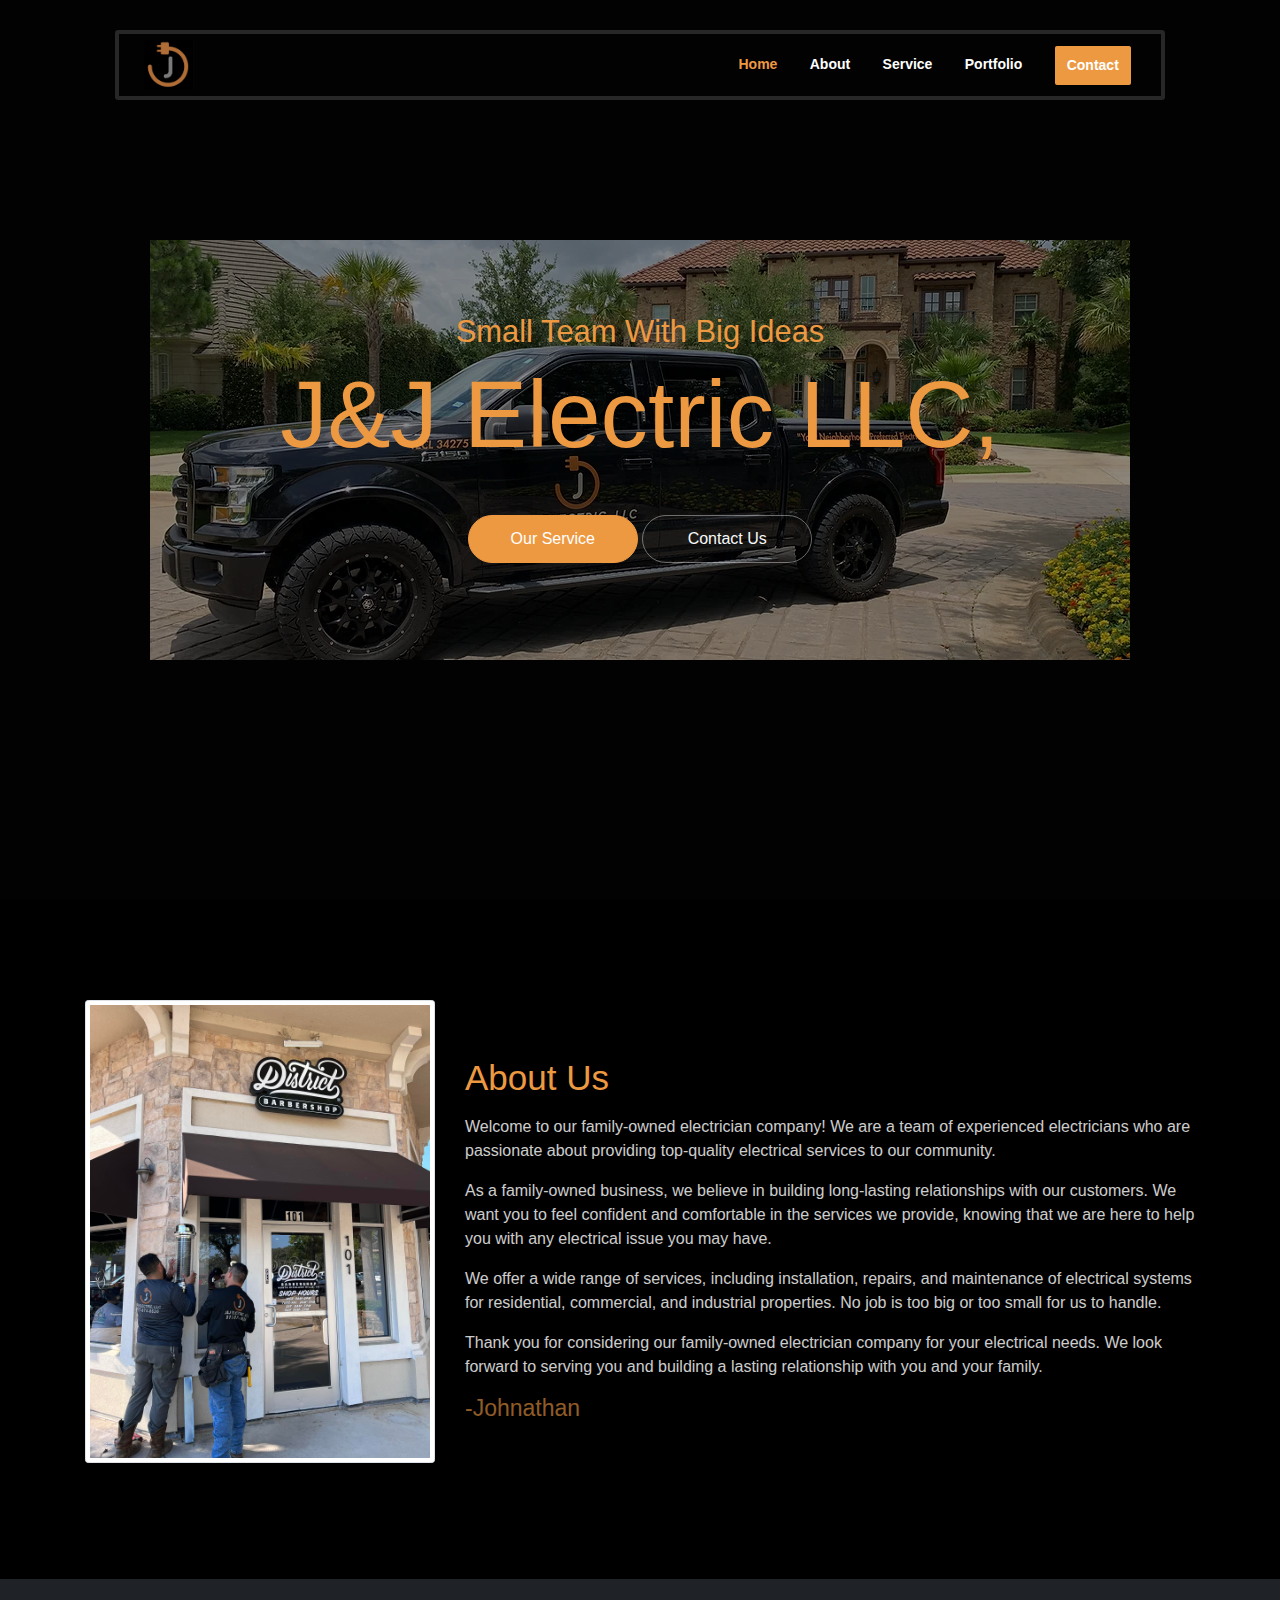
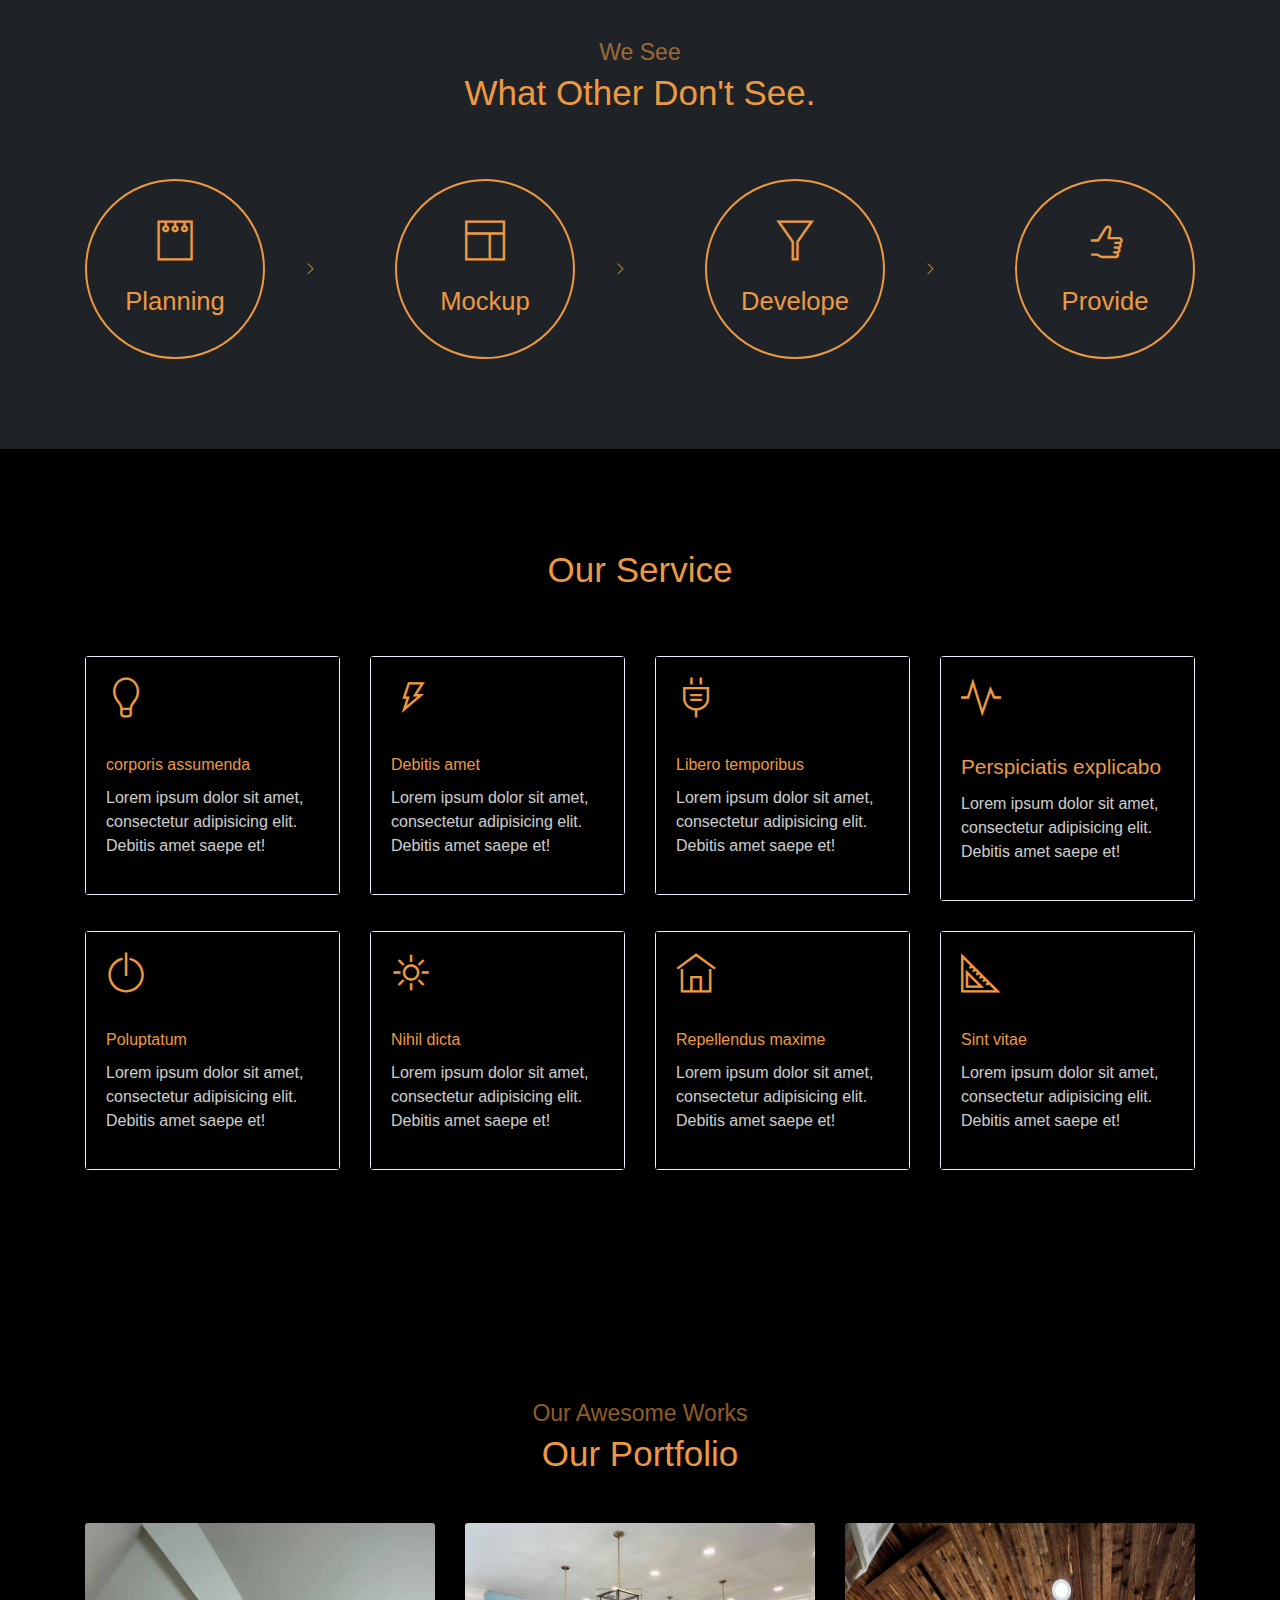
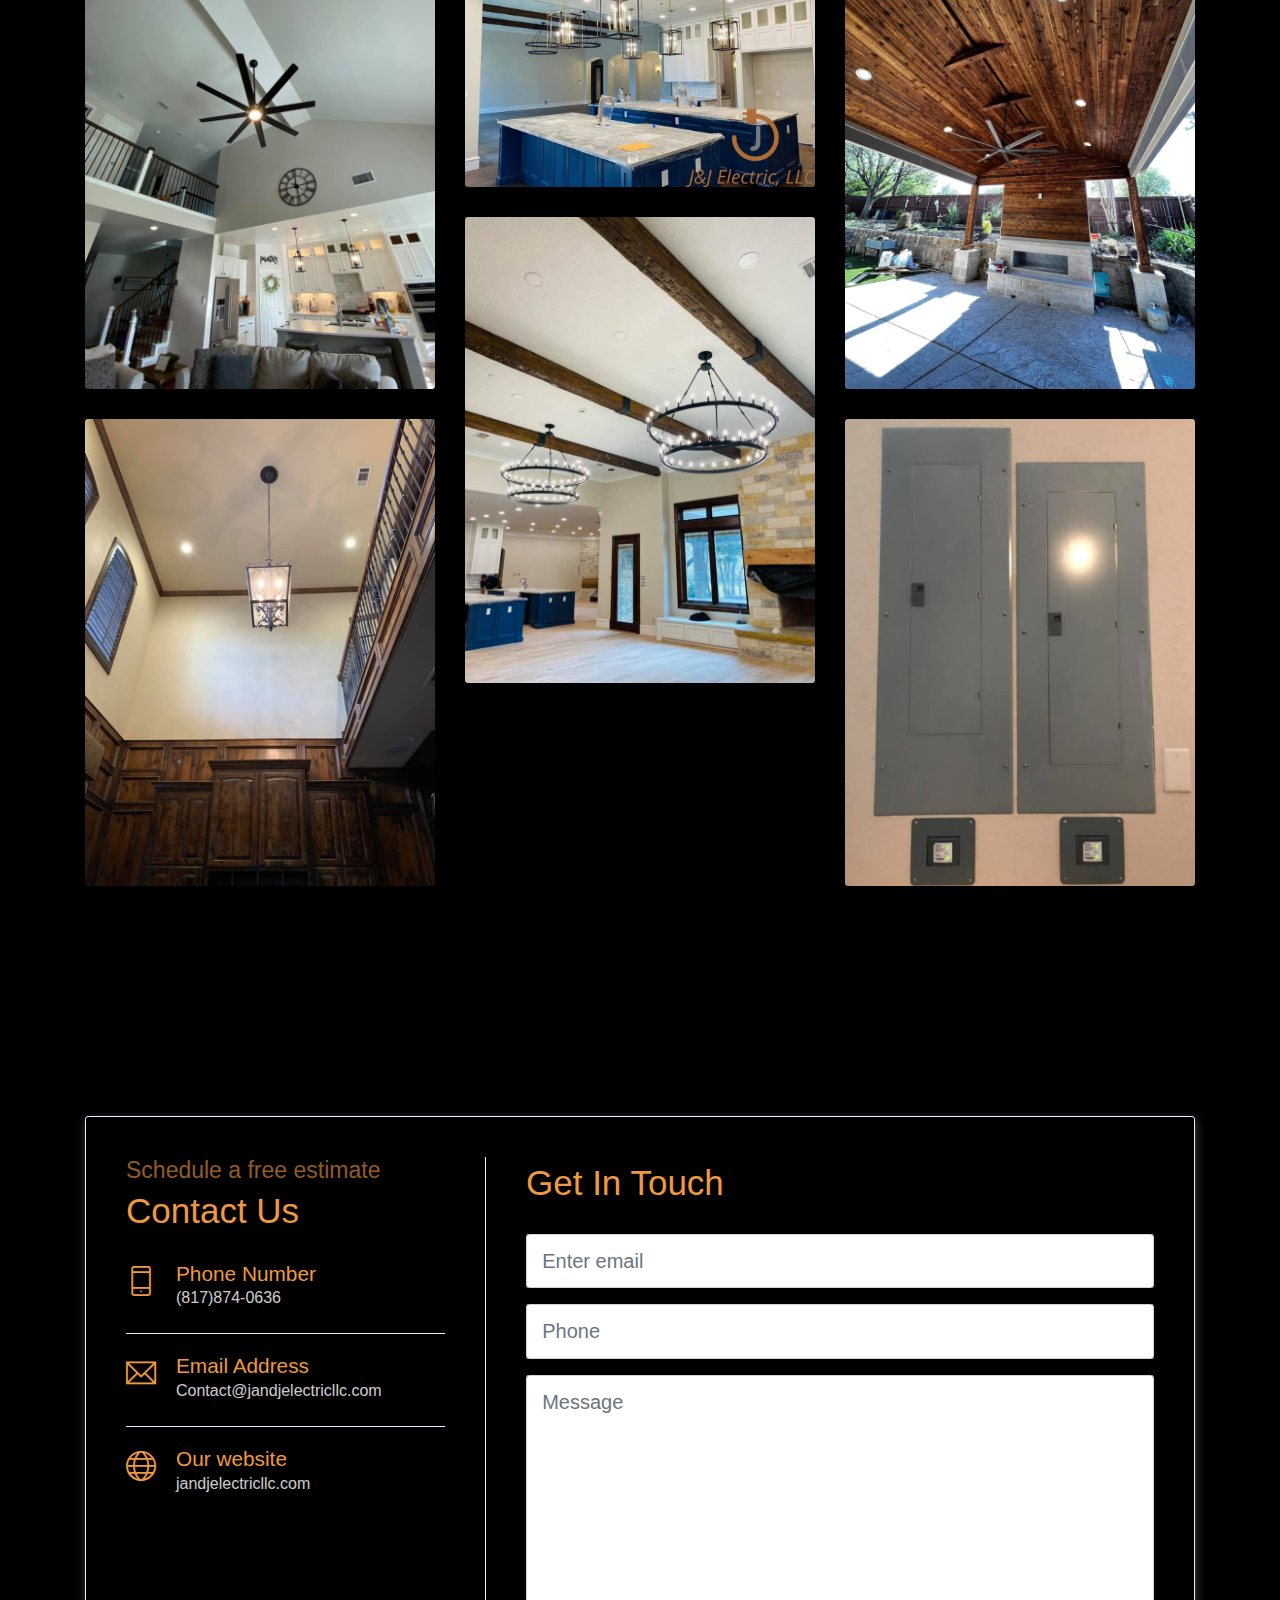
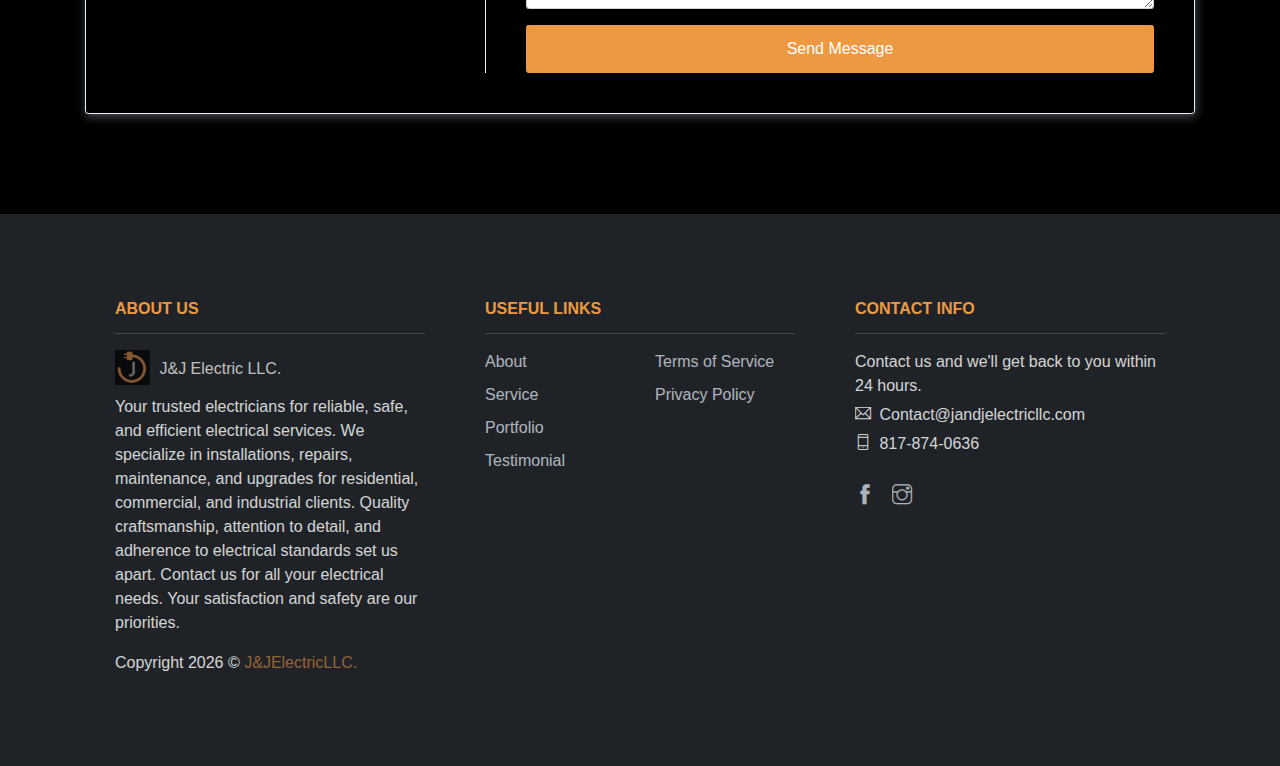
==== index.html @ 981e9e45 "Merge branch 'main' of https://github.com/DCardona75/j-jelectric_llc" ====
<!DOCTYPE html>
<html lang="en">
<head>
    <link rel="icon" href="assets/imgs/J&J_logo.jpeg">
	<meta charset="utf-8">
    <meta name="viewport" content="width=device-width, initial-scale=1, shrink-to-fit=no">
    <meta name="description" content="Start your development with Sam Servers">
    <meta name="Cardona" content="Cardona">
    <title>J&J Electric LLC. | Fort worth</title>

    <!-- font icons -->
    <link rel="stylesheet" href="assets/vendors/themify-icons/css/themify-icons.css">

    <!-- Bootstrap + Creative Studio main styles -->
	<link rel="stylesheet" href="assets/css/creative-studio.css">

</head>
<body data-spy="scroll" data-target=".navbar" data-offset="40" id="home">
    
    <!-- Page Navigation -->
    <nav class="navbar custom-navbar navbar-expand-lg navbar-dark" data-spy="affix" data-offset-top="20">
        <div class="container">
            <a class="navbar-brand" href="#">
                <img src="assets/imgs/J&J_logo.jpeg" alt="J&J Electric LLC,">
            </a>
            <button class="navbar-toggler" type="button" data-toggle="collapse" data-target="#navbarSupportedContent" aria-controls="navbarSupportedContent" aria-expanded="false" aria-label="Toggle navigation">
                <span></span>
            </button>

            <div class="collapse navbar-collapse" id="navbarSupportedContent">
                <ul class="navbar-nav ml-auto">
                    <li class="nav-item">
                        <a class="nav-link" href="#home">Home</a>
                    </li>
                    <li class="nav-item">
                        <a class="nav-link" href="#about">About</a>
                    </li>
                    <li class="nav-item">
                        <a class="nav-link" href="#service">Service</a>
                    </li>
                    <li class="nav-item">
                        <a class="nav-link" href="#portfolio">Portfolio</a>
                    </li>
                     
                    <li class="nav-item">
                        <a class="nav-link btn btn-primary btn-sm ml-lg-3" href="#contact">Contact</a>
                    </li>
                </ul>
            </div>
        </div>
    </nav>
    <!-- End Of Page Navigation -->

    <!-- Page Header -->
    <header class="header">
        <div class="overlay">
            <h6 class="subtitle">Small Team With Big Ideas</h6>
            <h1 class="title">J&J Electric LLC,</h1>
            <div class="buttons text-center">
                <a href="#service" class="btn btn-primary rounded w-lg btn-lg my-1">Our Service</a>
                <a href="#contact" class="btn btn-outline-light rounded w-lg btn-lg my-1">Contact Us</a>
            </div>              
        </div>      
    </header>
    <!-- End Of Page Header -->


    <!-- About Section -->
    <section id="about">
        <div class="container">
            <div class="row align-items-center">
                <div class="col-md-5 col-lg-4">
                    <img src="assets/imgs/J7Jbarbershop.jpeg" alt="logo" class="w-100 img-thumbnail mb-3">
                </div>
                <div class="col-md-7 col-lg-8">
                    
                    <h6 class="section-title mb-3">About Us</h6>
                    <p>Welcome to our family-owned electrician company! We are a team of experienced electricians who are passionate about providing top-quality electrical services to our community.</p>
                    <p>As a family-owned business, we believe in building long-lasting relationships with our customers. We want you to feel confident and comfortable in the services we provide, knowing that we are here to help you with any electrical issue you may have. </p>
                    <p>We offer a wide range of services, including installation, repairs, and maintenance of electrical systems for residential, commercial, and industrial properties. No job is too big or too small for us to handle.</p>
                    <p>Thank you for considering our family-owned electrician company for your electrical needs. We look forward to serving you and building a lasting relationship with you and your family.</p>
                    <h6 class="section-subtitle mb-0">-Johnathan</h6>
                </div>
            </div>
        </div>
    </section>
    <!-- End of About Section -->

    <!-- About Section with bg -->
    <section class="has-bg-img py-md">
        <div class="container text-center">
            <h6 class="section-subtitle">We See</h6>
            <h6 class="section-title mb-6">What Other Don't See.</h6>
            <div class="widget mb-4">
                <div class="widget-item">
                    <i class="ti-notepad"></i>
                    <h4>Planning</h4>
                </div>
                <div class="widget-item">
                    <i class="ti-layout"></i>
                    <h4>Mockup</h4>
                </div>
                <div class="widget-item">
                    <i class="ti-filter"></i>
                    <h4>Develope</h4>
                </div>
                <div class="widget-item">
                    <i class="ti-thumb-up"></i>
                    <h4>Provide</h4>
                </div>
            </div>
        </div>
    </section>
    <!-- End Of About Sectoin -->

    <!-- Service Section -->
    <section id="service">
        <div class="container">
         <!--<h6 class="section-subtitle text-center">Makes Happen</h6>-->
            <h5 class="section-title text-center mb-6">Our Service</h5> 
            <div class="row">
                <div class="col-sm-4 col-md-3">
                    <div class="card mb-4">
                        <div class="card-body">
                            <h2 class="mb-4"><i class="ti-light-bulb text-primary"></i></h2>
                            <h6 class="card-title">corporis assumenda</h6>
                            <p>Lorem ipsum dolor sit amet, consectetur adipisicing elit. Debitis amet saepe et!</p>
                        </div>
                    </div>
                </div>
                <div class="col-sm-4 col-md-3">
                    <div class="card mb-4">
                        <div class="card-body">
                            <h2 class="mb-4"><i class="ti-bolt text-primary"></i></h2>
                            <h6 class="card-title">Debitis amet</h6>
                            <p>Lorem ipsum dolor sit amet, consectetur adipisicing elit. Debitis amet saepe et!</p>
                        </div>
                    </div>
                </div>
                <div class="col-sm-4 col-md-3">
                    <div class="card mb-4">
                        <div class="card-body">
                            <h2 class="mb-4"><i class="ti-plug text-primary"></i></h2>
                            <h6 class="card-title">Libero temporibus</h6>
                            <p>Lorem ipsum dolor sit amet, consectetur adipisicing elit. Debitis amet saepe et!</p>
                        </div>
                    </div>
                </div>
                <div class="col-sm-4 col-md-3">
                    <div class="card mb-4">
                        <div class="card-body">
                            <h2 class="mb-4"><i class="ti-pulse text-primary"></i></h2>
                            <h5 class="card-title">Perspiciatis explicabo</h5>
                            <p>Lorem ipsum dolor sit amet, consectetur adipisicing elit. Debitis amet saepe et!</p>
                        </div>
                    </div>
                </div>
                <div class="col-sm-4 col-md-3">
                    <div class="card mb-4">
                        <div class="card-body">
                            <h2 class="mb-4"><i class="ti-power-off text-primary"></i></h2>
                            <h6 class="card-title">Poluptatum</h6>
                            <p>Lorem ipsum dolor sit amet, consectetur adipisicing elit. Debitis amet saepe et!</p>
                        </div>
                    </div>
                </div>
                <div class="col-sm-4 col-md-3">
                    <div class="card mb-4">
                        <div class="card-body">
                            <h2 class="mb-4"><i class="ti-shine text-primary"></i></h2>
                            <h6 class="card-title">Nihil dicta</h6>
                            <p>Lorem ipsum dolor sit amet, consectetur adipisicing elit. Debitis amet saepe et!</p>
                        </div>
                    </div>
                </div>
                <div class="col-sm-4 col-md-3">
                    <div class="card mb-4">
                        <div class="card-body">
                            <h2 class="mb-4"><i class="ti-home text-primary"></i></h2>
                            <h6 class="card-title">Repellendus maxime</h6>
                            <p>Lorem ipsum dolor sit amet, consectetur adipisicing elit. Debitis amet saepe et!</p>
                        </div>
                    </div>
                </div>
                <div class="col-sm-4 col-md-3">
                    <div class="card mb-4">
                        <div class="card-body">
                            <h2 class="mb-4"><i class="ti-ruler-alt-2 text-primary"></i></h2>
                            <h6 class="card-title">Sint vitae</h6>
                            <p>Lorem ipsum dolor sit amet, consectetur adipisicing elit. Debitis amet saepe et!</p>
                        </div>
                    </div>
                </div>

            </div>  
        </div>
    </section>
    <!-- End of Service Section -->

    <!-- Portfolio section -->
    <section id="portfolio">
        <div class="container text-center">
            <h6 class="section-subtitle">Our Awesome Works</h6>
            <h6 class="section-title mb-5">Our Portfolio</h6>
            <div class="row">
                <div class="col-sm-4">
                    <div class="img-wrapper">
                        <img src="assets/imgs/J&Jcelingfan.jpeg" alt="celingfan">
                        <div class="overlay">
                            <div class="overlay-infos">
                                <h5>Project Title</h5>
                                <a target="_blank" href="assets/imgs/J&Jcelingfan.jpeg"><i class="ti-zoom-in"></i></a>
                                
                            </div>  
                        </div>
                    </div>
                    <div class="img-wrapper">
                        <img src="assets/imgs/J&Jentry.jpeg" alt="entry">
                        <div class="overlay">
                            <div class="overlay-infos">
                                <h5>Project Title</h5>
                                <a target="_blank" href="assets/imgs/J&Jentry.jpeg"><i class="ti-zoom-in"></i></a>
                            </div>                              
                        </div>
                    </div>                  
                </div>
                <div class="col-sm-4">
                    <div class="img-wrapper">
                        <img src="assets/imgs/j&jkitchenlights.jpeg" alt="Kitchen light">
                        <div class="overlay">
                            <div class="overlay-infos">
                                <h5>Project Title</h5>
                                <a target="_blank" href="assets/imgs/j&jkitchenlights.jpeg"><i class="ti-zoom-in"></i></a>
                            </div>  
                        </div>
                    </div>
                    <div class="img-wrapper">
                        <img src="assets/imgs/J&Jlivingroom.jpeg" alt="Livingroom">
                        <div class="overlay">
                            <div class="overlay-infos">
                                <h5>Project Title</h5>
                                <a target="_blank" href="assets/imgs/J&Jlivingroom.jpeg"><i class="ti-zoom-in"></i></a>
                            </div>                              
                        </div>
                    </div>                  
                </div>
                <div class="col-sm-4">
                    <div class="img-wrapper">
                        <img src="assets/imgs/j&joutdoor.jpeg" alt="Outdoor">
                        <div class="overlay">
                            <div class="overlay-infos">
                                <h5>Project Title</h5>
                                <a target="_blank" href="assets/imgs/j&joutdoor.jpeg"><i class="ti-zoom-in"></i></a>
                            </div>  
                        </div>
                    </div>
                    <div class="img-wrapper">
                        <img src="assets/imgs/J&Jpannels.jpeg" alt="Brackerpannels">
                        <div class="overlay">
                            <div class="overlay-infos">
                                <h5>Project Title</h5>
                                <a target="_blank" href="assets/imgs/J&Jpannels.jpeg"><i class="ti-zoom-in"></i></a>
                            </div>                              
                        </div>
                    </div>                  
                </div>
            </div>
        </div>
    </section>
    <!-- End of portfolio section -->

    <!-- Team Section 
    <section id="team">
        <div class="container">
            <h6 class="section-subtitle text-center">Meet With</h6>
            <h6 class="section-title mb-5 text-center">Our Angels</h6>
            <div class="row">
                <div class="col-sm-6 col-md-4">
                    <div class="card text-center mb-4">
                        <img class="card-img-top inset" src="assets/imgs/avatar.jpg">
                        <div class="card-body">
                            <h6 class="small text-primary font-weight-bold">FOUNDER</h6>
                            <h5 class="card-title">Matthew Davis</h5>
                            <p>Lorem ipsum dolor sit amet, consectetur adipisicing elit. Magni quos esse tenetur illo qui, nostrum.</p>
                            <div class="socials">
                                <a href="javascript:void(0)"><i class="ti-facebook"></i> </a>
                                <a href="javascript:void(0)"><i class="ti-github"></i></a>
                                <a href="javascript:void(0)"><i class="ti-dropbox"></i></a>
                                <a href="javascript:void(0)"><i class="ti-twitter"></i></a>
                            </div>
                        </div>
                    </div>
                </div>
                <div class="col-sm-6 col-md-4">
                    <div class="card text-center mb-4">
                        <img class="card-img-top inset" src="assets/imgs/avatar-1.jpg">
                        <div class="card-body">
                            <h6 class="small text-primary font-weight-bold">CEO</h6>
                            <h5 class="card-title">Barbara Ross</h5>
                            <p>Lorem ipsum dolor sit amet, consectetur adipisicing elit. Magni quos esse tenetur illo qui, nostrum.</p>
                            <div class="socials">
                                <a href="javascript:void(0)"><i class="ti-facebook"></i> </a>
                                <a href="javascript:void(0)"><i class="ti-github"></i></a>
                                <a href="javascript:void(0)"><i class="ti-dropbox"></i></a>
                                <a href="javascript:void(0)"><i class="ti-twitter"></i></a>
                            </div>
                        </div>
                    </div>
                </div>
                <div class="col-sm-6 col-md-4">
                    <div class="card text-center mb-4">
                        <img class="card-img-top inset" src="assets/imgs/avatar-2.jpg">
                        <div class="card-body">
                            <h6 class="small text-primary font-weight-bold">Designer</h6>
                            <h5 class="card-title">Karen Perry</h5>
                            <p>Lorem ipsum dolor sit amet, consectetur adipisicing elit. Magni quos esse tenetur illo qui, nostrum.</p>
                            <div class="socials">
                                <a href="javascript:void(0)"><i class="ti-facebook"></i> </a>
                                <a href="javascript:void(0)"><i class="ti-github"></i></a>
                                <a href="javascript:void(0)"><i class="ti-dropbox"></i></a>
                                <a href="javascript:void(0)"><i class="ti-twitter"></i></a>
                            </div>
                        </div>
                    </div>
                </div>
                <div class="col-sm-6 col-md-4">
                    <div class="card text-center mb-4">
                        <img class="card-img-top inset" src="assets/imgs/avatar-3.jpg">
                        <div class="card-body">
                            <h6 class="small text-primary font-weight-bold">App Designer</h6>
                            <h5 class="card-title">Ashley Diaz</h5>
                            <p>Lorem ipsum dolor sit amet, consectetur adipisicing elit. Magni quos esse tenetur illo qui, nostrum.</p>
                            <div class="socials">
                                <a href="javascript:void(0)"><i class="ti-facebook"></i> </a>
                                <a href="javascript:void(0)"><i class="ti-github"></i></a>
                                <a href="javascript:void(0)"><i class="ti-dropbox"></i></a>
                                <a href="javascript:void(0)"><i class="ti-twitter"></i></a>
                            </div>
                        </div>
                    </div>
                </div>
                <div class="col-sm-6 col-md-4">
                    <div class="card text-center mb-4">
                        <img class="card-img-top inset" src="assets/imgs/avatar-4.jpg">
                        <div class="card-body">
                            <h6 class="small text-primary font-weight-bold">Developer</h6>
                            <h5 class="card-title">Edward Harris</h5>
                            <p>Lorem ipsum dolor sit amet, consectetur adipisicing elit. Magni quos esse tenetur illo qui, nostrum.</p>
                            <div class="socials">
                                <a href="javascript:void(0)"><i class="ti-facebook"></i> </a>
                                <a href="javascript:void(0)"><i class="ti-github"></i></a>
                                <a href="javascript:void(0)"><i class="ti-dropbox"></i></a>
                                <a href="javascript:void(0)"><i class="ti-twitter"></i></a>
                            </div>
                        </div>
                    </div>
                </div>
                <div class="col-sm-6 col-md-4">
                    <div class="card text-center mb-4">
                        <img class="card-img-top inset" src="assets/imgs/avatar-5.jpg">
                        <div class="card-body">
                            <h6 class="small text-primary font-weight-bold">photographer</h6>
                            <h5 class="card-title">Brian Scott</h5>
                            <p>Lorem ipsum dolor sit amet, consectetur adipisicing elit. Magni quos esse tenetur illo qui, nostrum.</p>
                            <div class="socials">
                                <a href="javascript:void(0)"><i class="ti-facebook"></i> </a>
                                <a href="javascript:void(0)"><i class="ti-github"></i></a>
                                <a href="javascript:void(0)"><i class="ti-dropbox"></i></a>
                                <a href="javascript:void(0)"><i class="ti-twitter"></i></a>
                            </div>
                        </div>
                    </div>
                </div>

            </div>
        </div>
    </section>
     End of Team Sectoin -->

    

    <!-- Testimonial Section
    <section id="testimonial">
        <div class="container">
            <h6 class="section-subtitle text-center">Testimonial</h6>
            <h6 class="section-title text-center mb-6">What Our Clients Says</h6>
            <div class="row">
                <div class="col-md-6">
                    <div class="testimonial-wrapper">
                        <div class="img-holder">
                            <img src="assets/imgs/avatar-5.jpg" alt="Download free bootstrap 4 landing page, free boootstrap 4 templates, Download free bootstrap 4.1 landing page, free boootstrap 4.1.1 templates, Creative studio Landing page">                     
                        </div>
                        <div class="body">
                            <p class="subtitle">Lorem ipsum dolor sit amet, consectetur adipisicing elit. Eaque doloribus autem aperiam earum nostrum omnis blanditiis corporis perspiciatis adipisci nihil.</p>
                            <h6 class="title">Richard Reb</h6>
                        </div>
                    </div>
                </div>
                <div class="col-md-6">
                    <div class="testimonial-wrapper">
                        <div class="img-holder">
                            <img src="assets/imgs/avatar-6.jpg" alt="Download free bootstrap 4 landing page, free boootstrap 4 templates, Download free bootstrap 4.1 landing page, free boootstrap 4.1.1 templates, Creative studio Landing page">                     
                        </div>
                        <div class="body">
                            <p class="subtitle">Lorem ipsum dolor sit amet, consectetur adipisicing elit. Eaque doloribus autem aperiam earum nostrum omnis blanditiis corporis perspiciatis adipisci nihil.</p>
                            <h6 class="title">John Doe</h6>
                        </div>
                    </div>
                </div>
            </div>
        </div>
    </section>
    End of Testimonial Section -->

    <!-- Video Section 
    <section class="has-bg-img py-lg">
        <div class="container text-center">

             Button trigger modal 
            <button type="button" class="btn btn-outline-primary play-control" data-toggle="modal" data-target="#exampleModalCenter">
              <i class="ti-control-play" ></i>
            </button>
            <h6 class="section-title mt-4">See Our Intro Video</h6>

        </div>
    </section>
     End of Video Section -->

    <!-- Modal 
    <div class="modal fade" id="exampleModalCenter" tabindex="-1" role="dialog" aria-labelledby="exampleModalCenterTitle" aria-hidden="true">
        <div class="modal-dialog modal-lg modal-dialog-centered" role="document">
            <div class="modal-content">
                <iframe width="100%" height="475" src="https://www.youtube.com/embed/TP4THzsAa3M" frameborder="0" allowfullscreen></iframe>
            </div>
        </div>
    </div>
     end of modal -->

        <!-- Contact Section -->
    <section id="contact">
        <div class="container">
            <div class="contact-card">
                <div class="infos">
                    <h6 class="section-subtitle">Schedule a free estimate</h6>
                    <h6 class="section-title mb-4">Contact Us</h6>

                    
                    <div class="item">
                        <i class="ti-mobile"></i>
                        <div>
                            <h5>Phone Number</h5>
                            <p>(817)874-0636</p>
                        </div>                          
                    </div>
                    <div class="item">
                        <i class="ti-email"></i>
                        <div class="mb-0">
                            <h5>Email Address</h5>
                            <p>Contact@jandjelectricllc.com</p>
                        </div>
                    </div>
                    <div class="item">
                        <i class="ti-world"></i>
                        <div class="mb-0">
                            <h5>Our website</h5>
                            <p>jandjelectricllc.com</p>
                        </div>
                    </div>
                </div>
                <div class="form">
                    <h6 class="section-subtitle"></h6>
                    <h6 class="section-title mb-4">Get In Touch</h6>
                    <form>
                        <div class="form-group">
                            <input type="email" class="form-control form-control-lg" id="InputEmail1" aria-describedby="emailHelp" placeholder="Enter email" required>
                        </div>
                        <div class="form-group">
                            <input type="tel" class="form-control form-control-lg" id="Inputphone1" placeholder="Phone" required>
                        </div>
                        <div class="form-group">
                            <textarea name="contact-message" id="" cols="30" rows="7" class="form-control form-control-lg" placeholder="Message"></textarea>
                        </div>
                        <button type="submit" class="btn btn-primary btn-block btn-lg mt-3">Send Message</button>
                    </form>
                </div>
            </div>
        </div>
    </section>
    <!-- Contact Section -->

    <section class="has-bg-img py-0">
        <div class="container">
            <div class="footer">
                <div class="footer-lists">
                    <ul class="list">
                        <li class="list-head">
                            <h6 class="font-weight-bold">ABOUT US</h6>
                        </li>
                        <li class="list-body">
                            <a href="#" class="logo">
                                <img src="assets/imgs/J&J_logo.jpeg" alt="J&Jlogo">
                                <h6>J&J Electric LLC.</h6>
                            </a>
                            <p>Your trusted electricians for reliable, safe, and efficient electrical services. We specialize in installations, repairs, maintenance, and upgrades for residential, commercial, and industrial clients. Quality craftsmanship, attention to detail, and adherence to electrical standards set us apart. Contact us for all your electrical needs. Your satisfaction and safety are our priorities.</p> 
                            <p class="mt-3">
                                Copyright <script>document.write(new Date().getFullYear())</script> &copy; <a class="d-inline text-primary" href="#">J&JElectricLLC.</a>
                            </p>                   
                        </li>
                    </ul>
                    <ul class="list">
                        <li class="list-head">
                            <h6 class="font-weight-bold">USEFUL LINKS</h6>
                        </li>
                        <li class="list-body">
                            <div class="row">
                                <div class="col">
                                    <a href="#about">About</a>
                                    <a href="#service">Service</a>
                                    <a href="#portfolio">Portfolio</a>
                                    <a href="#testmonail">Testimonial</a>
                                </div>
                                <div class="col">
                                    <a href="Termsofservice.html">Terms of Service</a>
                                    <a href="#">Privacy Policy</a>                  
                                </div>
                            </div>
                        </li>
                    </ul>
                    <ul class="list">
                        <li class="list-head">
                            <h6 class="font-weight-bold">CONTACT INFO</h6>
                        </li>
                        <li class="list-body">
                            <p>Contact us and we'll get back to you within 24 hours.</p>
                        <!--<p><i class="ti-location-pin"></i> 12345 Fake ST NoWhere AB Country</p>-->
                            <p><i class="ti-email"></i>  Contact@jandjelectricllc.com</p>
                            <p><i class="ti-mobile"></i> 817-874-0636</p>
                            <div class="social-links">
                                <a href="https://www.facebook.com/jnjelectricllc/photos" class="link"><i class="ti-facebook"></i></a>
                                <a href="javascript:void(0)" class="link"><i class="ti-instagram"></i></a>
                                
                            </div>
                        </li>
                    </ul>
                </div>
            </div>    
        </div>
    </section>

    <!-- core  -->
    <script src="assets/vendors/jquery/jquery-3.4.1.js"></script>
    <script src="assets/vendors/bootstrap/bootstrap.bundle.js"></script>

    <!-- bootstrap affix -->
    <script src="assets/vendors/bootstrap/bootstrap.affix.js"></script>

    <!-- Creative Studio js -->
    <script src="assets/js/creative-studio.js"></script>

</body>
</html>
---- assets/vendors/themify-icons/css/themify-icons.css ----
@font-face {
	font-family: 'themify';
	src:url("../fonts/themify.eot?-fvbane");
	src:url("../fonts/themify.eot?#iefix-fvbane") format("embedded-opentype"),
		url("../fonts/themify.woff?-fvbane") format("woff"),
		url("../fonts/themify.ttf?-fvbane") format("truetype"),
		url("../fonts/themify.svg?-fvbane#themify") format("svg");
	font-weight: normal;
	font-style: normal;
}

[class^="ti-"], [class*=" ti-"] {
	font-family: 'themify';
	speak: none;
	font-style: normal;
	font-weight: normal;
	font-variant: normal;
	text-transform: none;
	line-height: 1;

	/* Better Font Rendering =========== */
	-webkit-font-smoothing: antialiased;
	-moz-osx-font-smoothing: grayscale;
}

.ti-wand:before {
	content: "\e600";
}
.ti-volume:before {
	content: "\e601";
}
.ti-user:before {
	content: "\e602";
}
.ti-unlock:before {
	content: "\e603";
}
.ti-unlink:before {
	content: "\e604";
}
.ti-trash:before {
	content: "\e605";
}
.ti-thought:before {
	content: "\e606";
}
.ti-target:before {
	content: "\e607";
}
.ti-tag:before {
	content: "\e608";
}
.ti-tablet:before {
	content: "\e609";
}
.ti-star:before {
	content: "\e60a";
}
.ti-spray:before {
	content: "\e60b";
}
.ti-signal:before {
	content: "\e60c";
}
.ti-shopping-cart:before {
	content: "\e60d";
}
.ti-shopping-cart-full:before {
	content: "\e60e";
}
.ti-settings:before {
	content: "\e60f";
}
.ti-search:before {
	content: "\e610";
}
.ti-zoom-in:before {
	content: "\e611";
}
.ti-zoom-out:before {
	content: "\e612";
}
.ti-cut:before {
	content: "\e613";
}
.ti-ruler:before {
	content: "\e614";
}
.ti-ruler-pencil:before {
	content: "\e615";
}
.ti-ruler-alt:before {
	content: "\e616";
}
.ti-bookmark:before {
	content: "\e617";
}
.ti-bookmark-alt:before {
	content: "\e618";
}
.ti-reload:before {
	content: "\e619";
}
.ti-plus:before {
	content: "\e61a";
}
.ti-pin:before {
	content: "\e61b";
}
.ti-pencil:before {
	content: "\e61c";
}
.ti-pencil-alt:before {
	content: "\e61d";
}
.ti-paint-roller:before {
	content: "\e61e";
}
.ti-paint-bucket:before {
	content: "\e61f";
}
.ti-na:before {
	content: "\e620";
}
.ti-mobile:before {
	content: "\e621";
}
.ti-minus:before {
	content: "\e622";
}
.ti-medall:before {
	content: "\e623";
}
.ti-medall-alt:before {
	content: "\e624";
}
.ti-marker:before {
	content: "\e625";
}
.ti-marker-alt:before {
	content: "\e626";
}
.ti-arrow-up:before {
	content: "\e627";
}
.ti-arrow-right:before {
	content: "\e628";
}
.ti-arrow-left:before {
	content: "\e629";
}
.ti-arrow-down:before {
	content: "\e62a";
}
.ti-lock:before {
	content: "\e62b";
}
.ti-location-arrow:before {
	content: "\e62c";
}
.ti-link:before {
	content: "\e62d";
}
.ti-layout:before {
	content: "\e62e";
}
.ti-layers:before {
	content: "\e62f";
}
.ti-layers-alt:before {
	content: "\e630";
}
.ti-key:before {
	content: "\e631";
}
.ti-import:before {
	content: "\e632";
}
.ti-image:before {
	content: "\e633";
}
.ti-heart:before {
	content: "\e634";
}
.ti-heart-broken:before {
	content: "\e635";
}
.ti-hand-stop:before {
	content: "\e636";
}
.ti-hand-open:before {
	content: "\e637";
}
.ti-hand-drag:before {
	content: "\e638";
}
.ti-folder:before {
	content: "\e639";
}
.ti-flag:before {
	content: "\e63a";
}
.ti-flag-alt:before {
	content: "\e63b";
}
.ti-flag-alt-2:before {
	content: "\e63c";
}
.ti-eye:before {
	content: "\e63d";
}
.ti-export:before {
	content: "\e63e";
}
.ti-exchange-vertical:before {
	content: "\e63f";
}
.ti-desktop:before {
	content: "\e640";
}
.ti-cup:before {
	content: "\e641";
}
.ti-crown:before {
	content: "\e642";
}
.ti-comments:before {
	content: "\e643";
}
.ti-comment:before {
	content: "\e644";
}
.ti-comment-alt:before {
	content: "\e645";
}
.ti-close:before {
	content: "\e646";
}
.ti-clip:before {
	content: "\e647";
}
.ti-angle-up:before {
	content: "\e648";
}
.ti-angle-right:before {
	content: "\e649";
}
.ti-angle-left:before {
	content: "\e64a";
}
.ti-angle-down:before {
	content: "\e64b";
}
.ti-check:before {
	content: "\e64c";
}
.ti-check-box:before {
	content: "\e64d";
}
.ti-camera:before {
	content: "\e64e";
}
.ti-announcement:before {
	content: "\e64f";
}
.ti-brush:before {
	content: "\e650";
}
.ti-briefcase:before {
	content: "\e651";
}
.ti-bolt:before {
	content: "\e652";
}
.ti-bolt-alt:before {
	content: "\e653";
}
.ti-blackboard:before {
	content: "\e654";
}
.ti-bag:before {
	content: "\e655";
}
.ti-move:before {
	content: "\e656";
}
.ti-arrows-vertical:before {
	content: "\e657";
}
.ti-arrows-horizontal:before {
	content: "\e658";
}
.ti-fullscreen:before {
	content: "\e659";
}
.ti-arrow-top-right:before {
	content: "\e65a";
}
.ti-arrow-top-left:before {
	content: "\e65b";
}
.ti-arrow-circle-up:before {
	content: "\e65c";
}
.ti-arrow-circle-right:before {
	content: "\e65d";
}
.ti-arrow-circle-left:before {
	content: "\e65e";
}
.ti-arrow-circle-down:before {
	content: "\e65f";
}
.ti-angle-double-up:before {
	content: "\e660";
}
.ti-angle-double-right:before {
	content: "\e661";
}
.ti-angle-double-left:before {
	content: "\e662";
}
.ti-angle-double-down:before {
	content: "\e663";
}
.ti-zip:before {
	content: "\e664";
}
.ti-world:before {
	content: "\e665";
}
.ti-wheelchair:before {
	content: "\e666";
}
.ti-view-list:before {
	content: "\e667";
}
.ti-view-list-alt:before {
	content: "\e668";
}
.ti-view-grid:before {
	content: "\e669";
}
.ti-uppercase:before {
	content: "\e66a";
}
.ti-upload:before {
	content: "\e66b";
}
.ti-underline:before {
	content: "\e66c";
}
.ti-truck:before {
	content: "\e66d";
}
.ti-timer:before {
	content: "\e66e";
}
.ti-ticket:before {
	content: "\e66f";
}
.ti-thumb-up:before {
	content: "\e670";
}
.ti-thumb-down:before {
	content: "\e671";
}
.ti-text:before {
	content: "\e672";
}
.ti-stats-up:before {
	content: "\e673";
}
.ti-stats-down:before {
	content: "\e674";
}
.ti-split-v:before {
	content: "\e675";
}
.ti-split-h:before {
	content: "\e676";
}
.ti-smallcap:before {
	content: "\e677";
}
.ti-shine:before {
	content: "\e678";
}
.ti-shift-right:before {
	content: "\e679";
}
.ti-shift-left:before {
	content: "\e67a";
}
.ti-shield:before {
	content: "\e67b";
}
.ti-notepad:before {
	content: "\e67c";
}
.ti-server:before {
	content: "\e67d";
}
.ti-quote-right:before {
	content: "\e67e";
}
.ti-quote-left:before {
	content: "\e67f";
}
.ti-pulse:before {
	content: "\e680";
}
.ti-printer:before {
	content: "\e681";
}
.ti-power-off:before {
	content: "\e682";
}
.ti-plug:before {
	content: "\e683";
}
.ti-pie-chart:before {
	content: "\e684";
}
.ti-paragraph:before {
	content: "\e685";
}
.ti-panel:before {
	content: "\e686";
}
.ti-package:before {
	content: "\e687";
}
.ti-music:before {
	content: "\e688";
}
.ti-music-alt:before {
	content: "\e689";
}
.ti-mouse:before {
	content: "\e68a";
}
.ti-mouse-alt:before {
	content: "\e68b";
}
.ti-money:before {
	content: "\e68c";
}
.ti-microphone:before {
	content: "\e68d";
}
.ti-menu:before {
	content: "\e68e";
}
.ti-menu-alt:before {
	content: "\e68f";
}
.ti-map:before {
	content: "\e690";
}
.ti-map-alt:before {
	content: "\e691";
}
.ti-loop:before {
	content: "\e692";
}
.ti-location-pin:before {
	content: "\e693";
}
.ti-list:before {
	content: "\e694";
}
.ti-light-bulb:before {
	content: "\e695";
}
.ti-Italic:before {
	content: "\e696";
}
.ti-info:before {
	content: "\e697";
}
.ti-infinite:before {
	content: "\e698";
}
.ti-id-badge:before {
	content: "\e699";
}
.ti-hummer:before {
	content: "\e69a";
}
.ti-home:before {
	content: "\e69b";
}
.ti-help:before {
	content: "\e69c";
}
.ti-headphone:before {
	content: "\e69d";
}
.ti-harddrives:before {
	content: "\e69e";
}
.ti-harddrive:before {
	content: "\e69f";
}
.ti-gift:before {
	content: "\e6a0";
}
.ti-game:before {
	content: "\e6a1";
}
.ti-filter:before {
	content: "\e6a2";
}
.ti-files:before {
	content: "\e6a3";
}
.ti-file:before {
	content: "\e6a4";
}
.ti-eraser:before {
	content: "\e6a5";
}
.ti-envelope:before {
	content: "\e6a6";
}
.ti-download:before {
	content: "\e6a7";
}
.ti-direction:before {
	content: "\e6a8";
}
.ti-direction-alt:before {
	content: "\e6a9";
}
.ti-dashboard:before {
	content: "\e6aa";
}
.ti-control-stop:before {
	content: "\e6ab";
}
.ti-control-shuffle:before {
	content: "\e6ac";
}
.ti-control-play:before {
	content: "\e6ad";
}
.ti-control-pause:before {
	content: "\e6ae";
}
.ti-control-forward:before {
	content: "\e6af";
}
.ti-control-backward:before {
	content: "\e6b0";
}
.ti-cloud:before {
	content: "\e6b1";
}
.ti-cloud-up:before {
	content: "\e6b2";
}
.ti-cloud-down:before {
	content: "\e6b3";
}
.ti-clipboard:before {
	content: "\e6b4";
}
.ti-car:before {
	content: "\e6b5";
}
.ti-calendar:before {
	content: "\e6b6";
}
.ti-book:before {
	content: "\e6b7";
}
.ti-bell:before {
	content: "\e6b8";
}
.ti-basketball:before {
	content: "\e6b9";
}
.ti-bar-chart:before {
	content: "\e6ba";
}
.ti-bar-chart-alt:before {
	content: "\e6bb";
}
.ti-back-right:before {
	content: "\e6bc";
}
.ti-back-left:before {
	content: "\e6bd";
}
.ti-arrows-corner:before {
	content: "\e6be";
}
.ti-archive:before {
	content: "\e6bf";
}
.ti-anchor:before {
	content: "\e6c0";
}
.ti-align-right:before {
	content: "\e6c1";
}
.ti-align-left:before {
	content: "\e6c2";
}
.ti-align-justify:before {
	content: "\e6c3";
}
.ti-align-center:before {
	content: "\e6c4";
}
.ti-alert:before {
	content: "\e6c5";
}
.ti-alarm-clock:before {
	content: "\e6c6";
}
.ti-agenda:before {
	content: "\e6c7";
}
.ti-write:before {
	content: "\e6c8";
}
.ti-window:before {
	content: "\e6c9";
}
.ti-widgetized:before {
	content: "\e6ca";
}
.ti-widget:before {
	content: "\e6cb";
}
.ti-widget-alt:before {
	content: "\e6cc";
}
.ti-wallet:before {
	content: "\e6cd";
}
.ti-video-clapper:before {
	content: "\e6ce";
}
.ti-video-camera:before {
	content: "\e6cf";
}
.ti-vector:before {
	content: "\e6d0";
}
.ti-themify-logo:before {
	content: "\e6d1";
}
.ti-themify-favicon:before {
	content: "\e6d2";
}
.ti-themify-favicon-alt:before {
	content: "\e6d3";
}
.ti-support:before {
	content: "\e6d4";
}
.ti-stamp:before {
	content: "\e6d5";
}
.ti-split-v-alt:before {
	content: "\e6d6";
}
.ti-slice:before {
	content: "\e6d7";
}
.ti-shortcode:before {
	content: "\e6d8";
}
.ti-shift-right-alt:before {
	content: "\e6d9";
}
.ti-shift-left-alt:before {
	content: "\e6da";
}
.ti-ruler-alt-2:before {
	content: "\e6db";
}
.ti-receipt:before {
	content: "\e6dc";
}
.ti-pin2:before {
	content: "\e6dd";
}
.ti-pin-alt:before {
	content: "\e6de";
}
.ti-pencil-alt2:before {
	content: "\e6df";
}
.ti-palette:before {
	content: "\e6e0";
}
.ti-more:before {
	content: "\e6e1";
}
.ti-more-alt:before {
	content: "\e6e2";
}
.ti-microphone-alt:before {
	content: "\e6e3";
}
.ti-magnet:before {
	content: "\e6e4";
}
.ti-line-double:before {
	content: "\e6e5";
}
.ti-line-dotted:before {
	content: "\e6e6";
}
.ti-line-dashed:before {
	content: "\e6e7";
}
.ti-layout-width-full:before {
	content: "\e6e8";
}
.ti-layout-width-default:before {
	content: "\e6e9";
}
.ti-layout-width-default-alt:before {
	content: "\e6ea";
}
.ti-layout-tab:before {
	content: "\e6eb";
}
.ti-layout-tab-window:before {
	content: "\e6ec";
}
.ti-layout-tab-v:before {
	content: "\e6ed";
}
.ti-layout-tab-min:before {
	content: "\e6ee";
}
.ti-layout-slider:before {
	content: "\e6ef";
}
.ti-layout-slider-alt:before {
	content: "\e6f0";
}
.ti-layout-sidebar-right:before {
	content: "\e6f1";
}
.ti-layout-sidebar-none:before {
	content: "\e6f2";
}
.ti-layout-sidebar-left:before {
	content: "\e6f3";
}
.ti-layout-placeholder:before {
	content: "\e6f4";
}
.ti-layout-menu:before {
	content: "\e6f5";
}
.ti-layout-menu-v:before {
	content: "\e6f6";
}
.ti-layout-menu-separated:before {
	content: "\e6f7";
}
.ti-layout-menu-full:before {
	content: "\e6f8";
}
.ti-layout-media-right-alt:before {
	content: "\e6f9";
}
.ti-layout-media-right:before {
	content: "\e6fa";
}
.ti-layout-media-overlay:before {
	content: "\e6fb";
}
.ti-layout-media-overlay-alt:before {
	content: "\e6fc";
}
.ti-layout-media-overlay-alt-2:before {
	content: "\e6fd";
}
.ti-layout-media-left-alt:before {
	content: "\e6fe";
}
.ti-layout-media-left:before {
	content: "\e6ff";
}
.ti-layout-media-center-alt:before {
	content: "\e700";
}
.ti-layout-media-center:before {
	content: "\e701";
}
.ti-layout-list-thumb:before {
	content: "\e702";
}
.ti-layout-list-thumb-alt:before {
	content: "\e703";
}
.ti-layout-list-post:before {
	content: "\e704";
}
.ti-layout-list-large-image:before {
	content: "\e705";
}
.ti-layout-line-solid:before {
	content: "\e706";
}
.ti-layout-grid4:before {
	content: "\e707";
}
.ti-layout-grid3:before {
	content: "\e708";
}
.ti-layout-grid2:before {
	content: "\e709";
}
.ti-layout-grid2-thumb:before {
	content: "\e70a";
}
.ti-layout-cta-right:before {
	content: "\e70b";
}
.ti-layout-cta-left:before {
	content: "\e70c";
}
.ti-layout-cta-center:before {
	content: "\e70d";
}
.ti-layout-cta-btn-right:before {
	content: "\e70e";
}
.ti-layout-cta-btn-left:before {
	content: "\e70f";
}
.ti-layout-column4:before {
	content: "\e710";
}
.ti-layout-column3:before {
	content: "\e711";
}
.ti-layout-column2:before {
	content: "\e712";
}
.ti-layout-accordion-separated:before {
	content: "\e713";
}
.ti-layout-accordion-merged:before {
	content: "\e714";
}
.ti-layout-accordion-list:before {
	content: "\e715";
}
.ti-ink-pen:before {
	content: "\e716";
}
.ti-info-alt:before {
	content: "\e717";
}
.ti-help-alt:before {
	content: "\e718";
}
.ti-headphone-alt:before {
	content: "\e719";
}
.ti-hand-point-up:before {
	content: "\e71a";
}
.ti-hand-point-right:before {
	content: "\e71b";
}
.ti-hand-point-left:before {
	content: "\e71c";
}
.ti-hand-point-down:before {
	content: "\e71d";
}
.ti-gallery:before {
	content: "\e71e";
}
.ti-face-smile:before {
	content: "\e71f";
}
.ti-face-sad:before {
	content: "\e720";
}
.ti-credit-card:before {
	content: "\e721";
}
.ti-control-skip-forward:before {
	content: "\e722";
}
.ti-control-skip-backward:before {
	content: "\e723";
}
.ti-control-record:before {
	content: "\e724";
}
.ti-control-eject:before {
	content: "\e725";
}
.ti-comments-smiley:before {
	content: "\e726";
}
.ti-brush-alt:before {
	content: "\e727";
}
.ti-youtube:before {
	content: "\e728";
}
.ti-vimeo:before {
	content: "\e729";
}
.ti-twitter:before {
	content: "\e72a";
}
.ti-time:before {
	content: "\e72b";
}
.ti-tumblr:before {
	content: "\e72c";
}
.ti-skype:before {
	content: "\e72d";
}
.ti-share:before {
	content: "\e72e";
}
.ti-share-alt:before {
	content: "\e72f";
}
.ti-rocket:before {
	content: "\e730";
}
.ti-pinterest:before {
	content: "\e731";
}
.ti-new-window:before {
	content: "\e732";
}
.ti-microsoft:before {
	content: "\e733";
}
.ti-list-ol:before {
	content: "\e734";
}
.ti-linkedin:before {
	content: "\e735";
}
.ti-layout-sidebar-2:before {
	content: "\e736";
}
.ti-layout-grid4-alt:before {
	content: "\e737";
}
.ti-layout-grid3-alt:before {
	content: "\e738";
}
.ti-layout-grid2-alt:before {
	content: "\e739";
}
.ti-layout-column4-alt:before {
	content: "\e73a";
}
.ti-layout-column3-alt:before {
	content: "\e73b";
}
.ti-layout-column2-alt:before {
	content: "\e73c";
}
.ti-instagram:before {
	content: "\e73d";
}
.ti-google:before {
	content: "\e73e";
}
.ti-github:before {
	content: "\e73f";
}
.ti-flickr:before {
	content: "\e740";
}
.ti-facebook:before {
	content: "\e741";
}
.ti-dropbox:before {
	content: "\e742";
}
.ti-dribbble:before {
	content: "\e743";
}
.ti-apple:before {
	content: "\e744";
}
.ti-android:before {
	content: "\e745";
}
.ti-save:before {
	content: "\e746";
}
.ti-save-alt:before {
	content: "\e747";
}
.ti-yahoo:before {
	content: "\e748";
}
.ti-wordpress:before {
	content: "\e749";
}
.ti-vimeo-alt:before {
	content: "\e74a";
}
.ti-twitter-alt:before {
	content: "\e74b";
}
.ti-tumblr-alt:before {
	content: "\e74c";
}
.ti-trello:before {
	content: "\e74d";
}
.ti-stack-overflow:before {
	content: "\e74e";
}
.ti-soundcloud:before {
	content: "\e74f";
}
.ti-sharethis:before {
	content: "\e750";
}
.ti-sharethis-alt:before {
	content: "\e751";
}
.ti-reddit:before {
	content: "\e752";
}
.ti-pinterest-alt:before {
	content: "\e753";
}
.ti-microsoft-alt:before {
	content: "\e754";
}
.ti-linux:before {
	content: "\e755";
}
.ti-jsfiddle:before {
	content: "\e756";
}
.ti-joomla:before {
	content: "\e757";
}
.ti-html5:before {
	content: "\e758";
}
.ti-flickr-alt:before {
	content: "\e759";
}
.ti-email:before {
	content: "\e75a";
}
.ti-drupal:before {
	content: "\e75b";
}
.ti-dropbox-alt:before {
	content: "\e75c";
}
.ti-css3:before {
	content: "\e75d";
}
.ti-rss:before {
	content: "\e75e";
}
.ti-rss-alt:before {
	content: "\e75f";
}
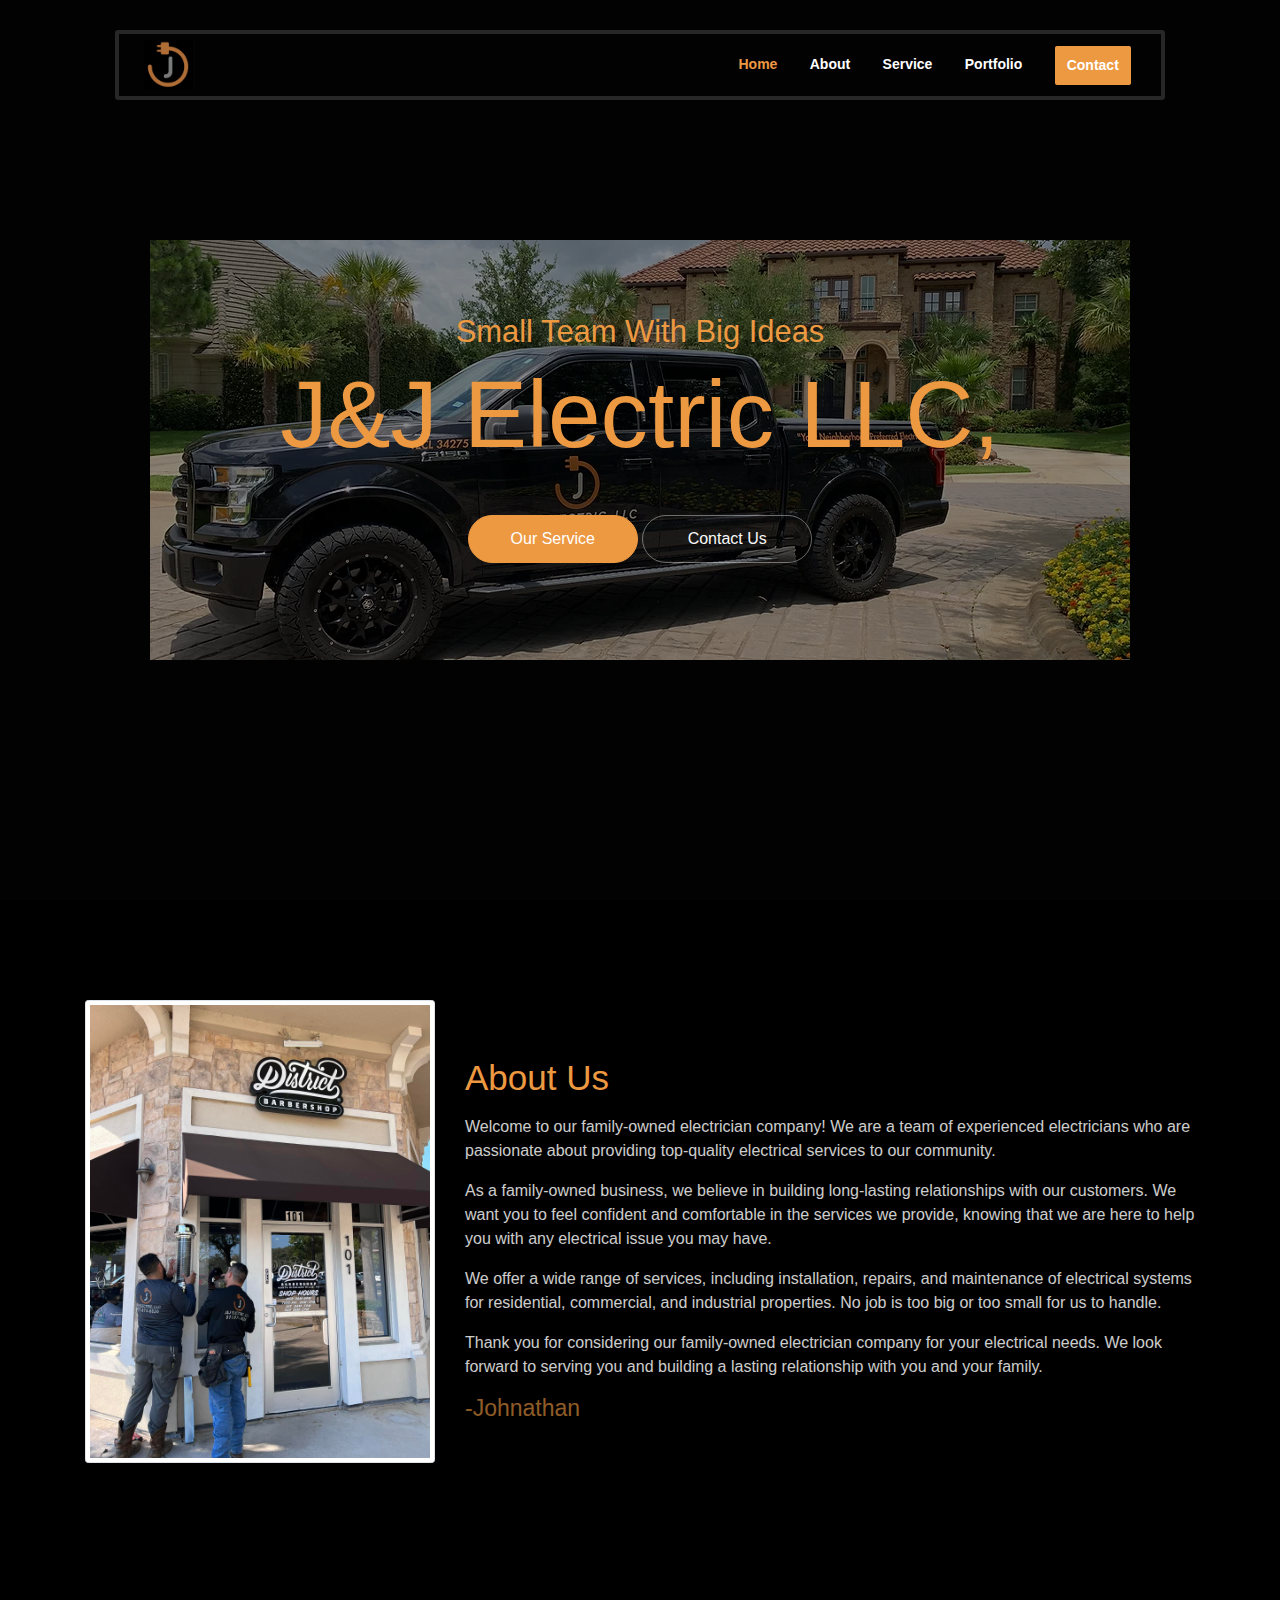
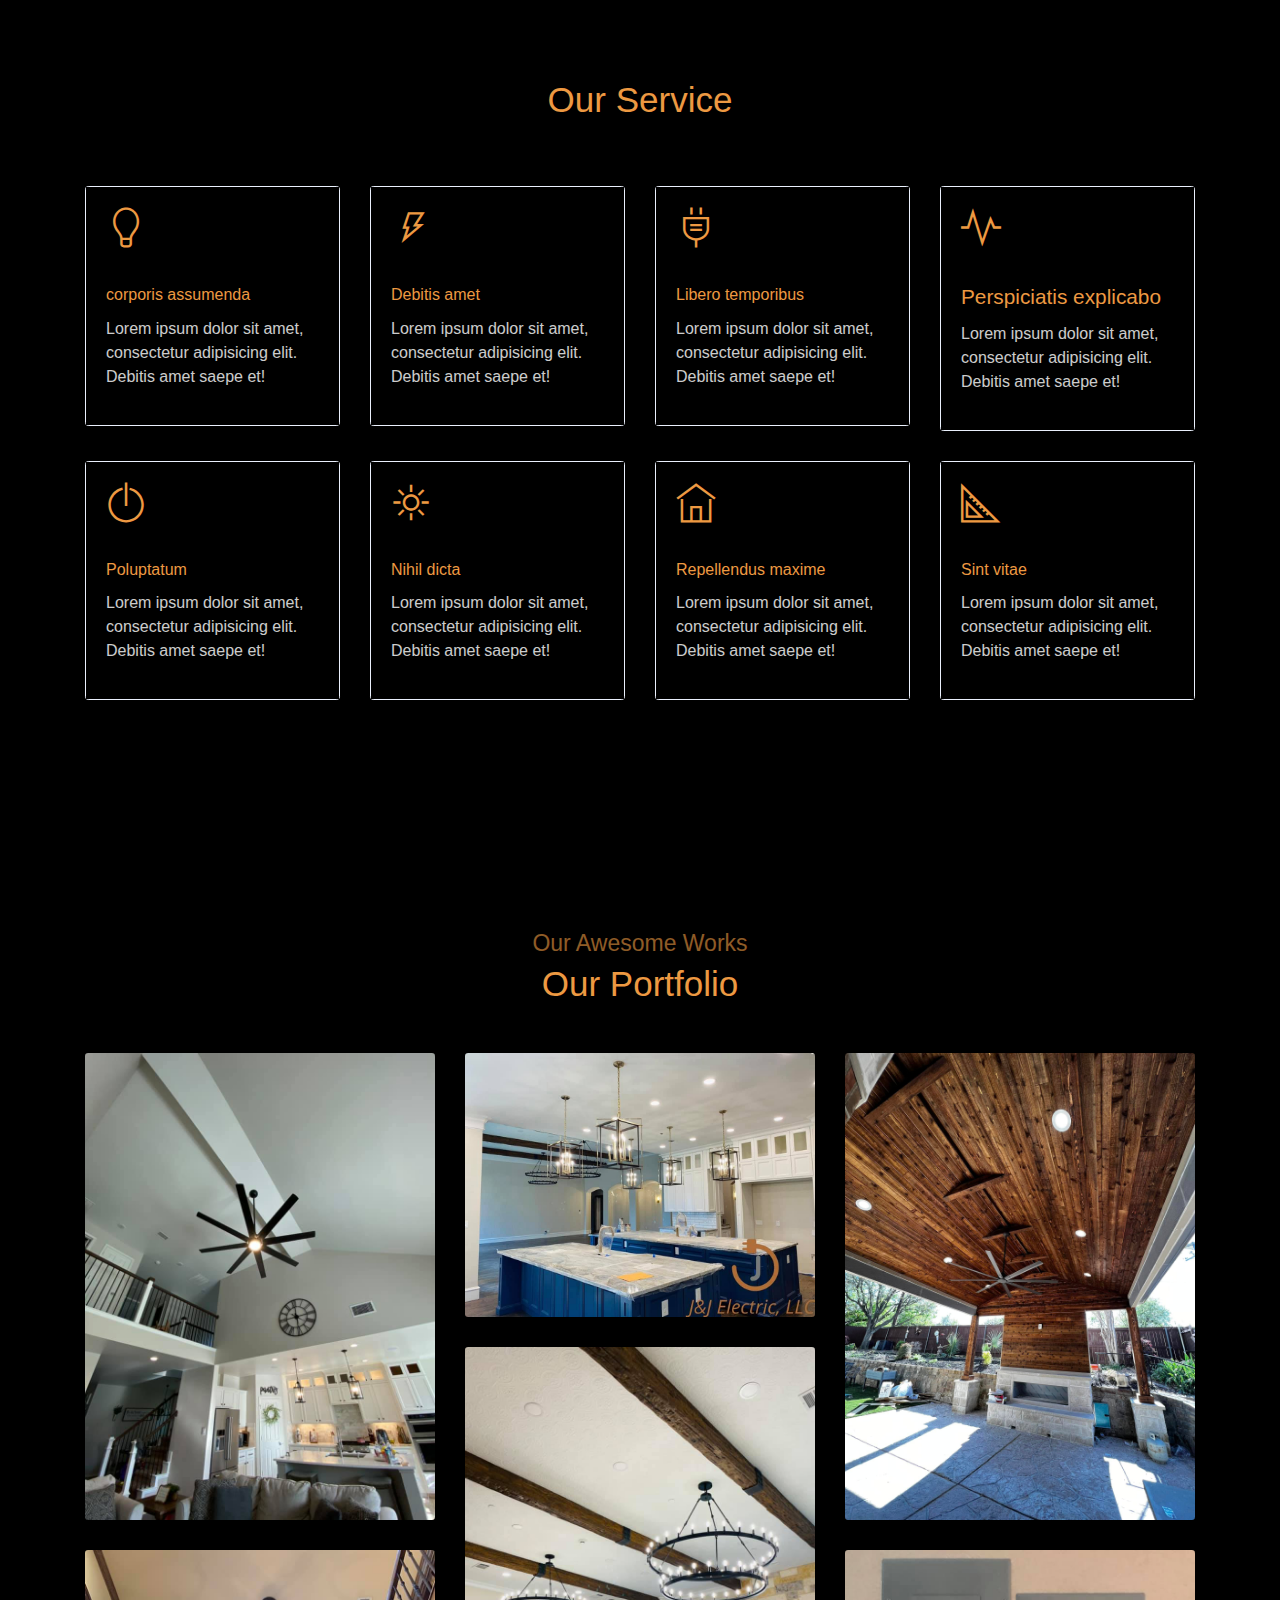
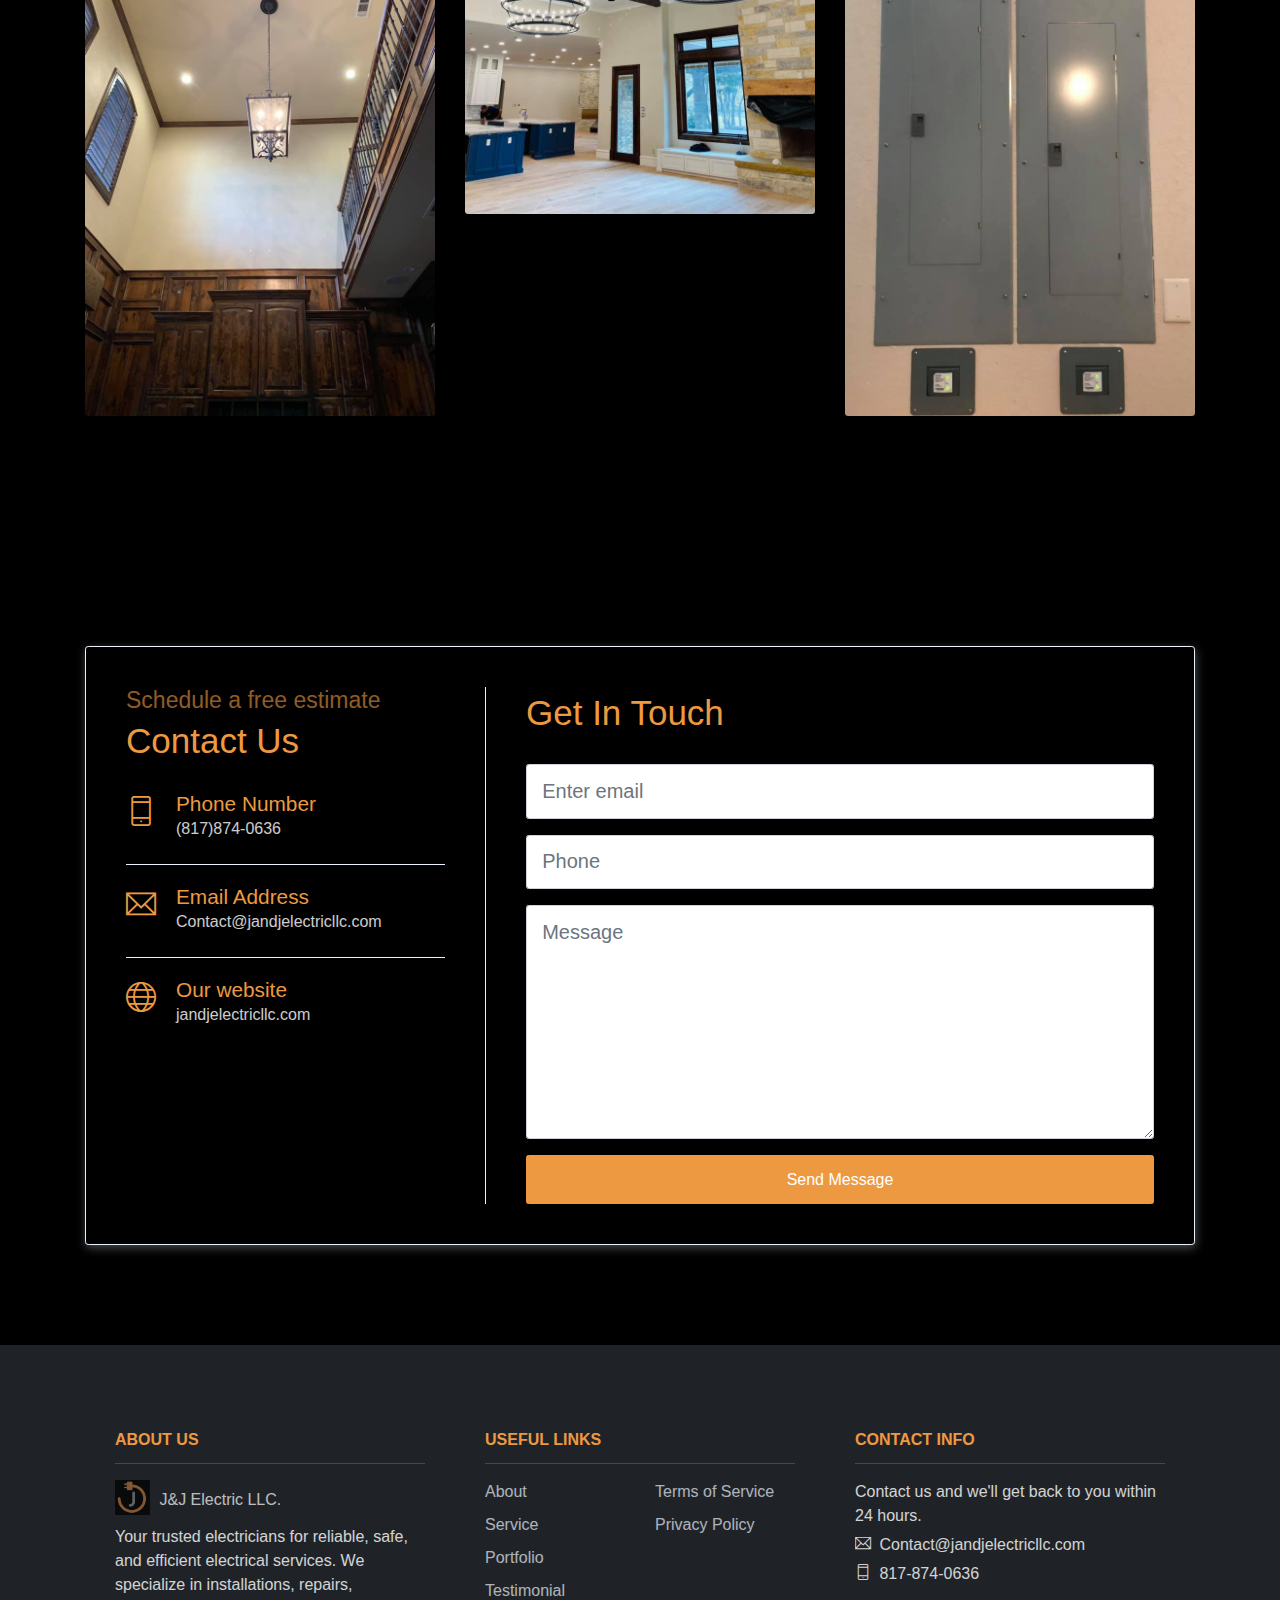
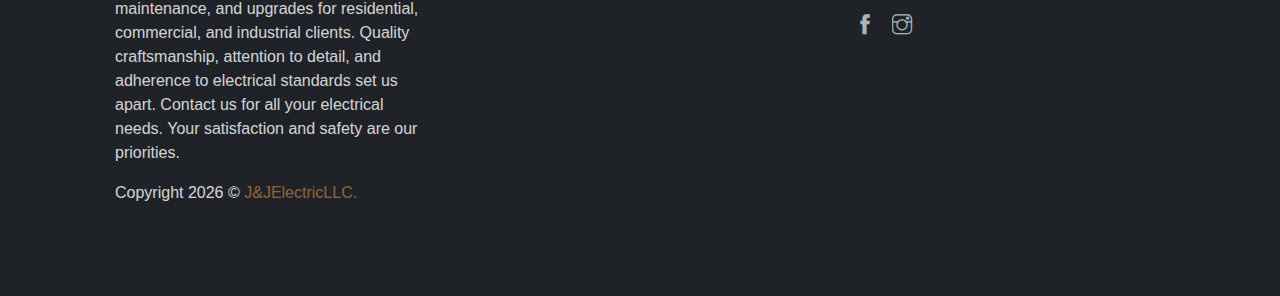
==== commit a974af91: "commit" ====
--- a/index.html
+++ b/index.html
@@ -6,7 +6,7 @@
     <meta name="viewport" content="width=device-width, initial-scale=1, shrink-to-fit=no">
     <meta name="description" content="Start your development with Sam Servers">
     <meta name="Cardona" content="Cardona">
-    <title>J&J Electric LLC. | Fort worth</title>
+    <title>JJ Electric LLC. | Fort worth</title>
 
     <!-- font icons -->
     <link rel="stylesheet" href="assets/vendors/themify-icons/css/themify-icons.css">
@@ -86,32 +86,7 @@
     </section>
     <!-- End of About Section -->
 
-    <!-- About Section with bg -->
-    <section class="has-bg-img py-md">
-        <div class="container text-center">
-            <h6 class="section-subtitle">We See</h6>
-            <h6 class="section-title mb-6">What Other Don't See.</h6>
-            <div class="widget mb-4">
-                <div class="widget-item">
-                    <i class="ti-notepad"></i>
-                    <h4>Planning</h4>
-                </div>
-                <div class="widget-item">
-                    <i class="ti-layout"></i>
-                    <h4>Mockup</h4>
-                </div>
-                <div class="widget-item">
-                    <i class="ti-filter"></i>
-                    <h4>Develope</h4>
-                </div>
-                <div class="widget-item">
-                    <i class="ti-thumb-up"></i>
-                    <h4>Provide</h4>
-                </div>
-            </div>
-        </div>
-    </section>
-    <!-- End Of About Sectoin -->
+  
 
     <!-- Service Section -->
     <section id="service">
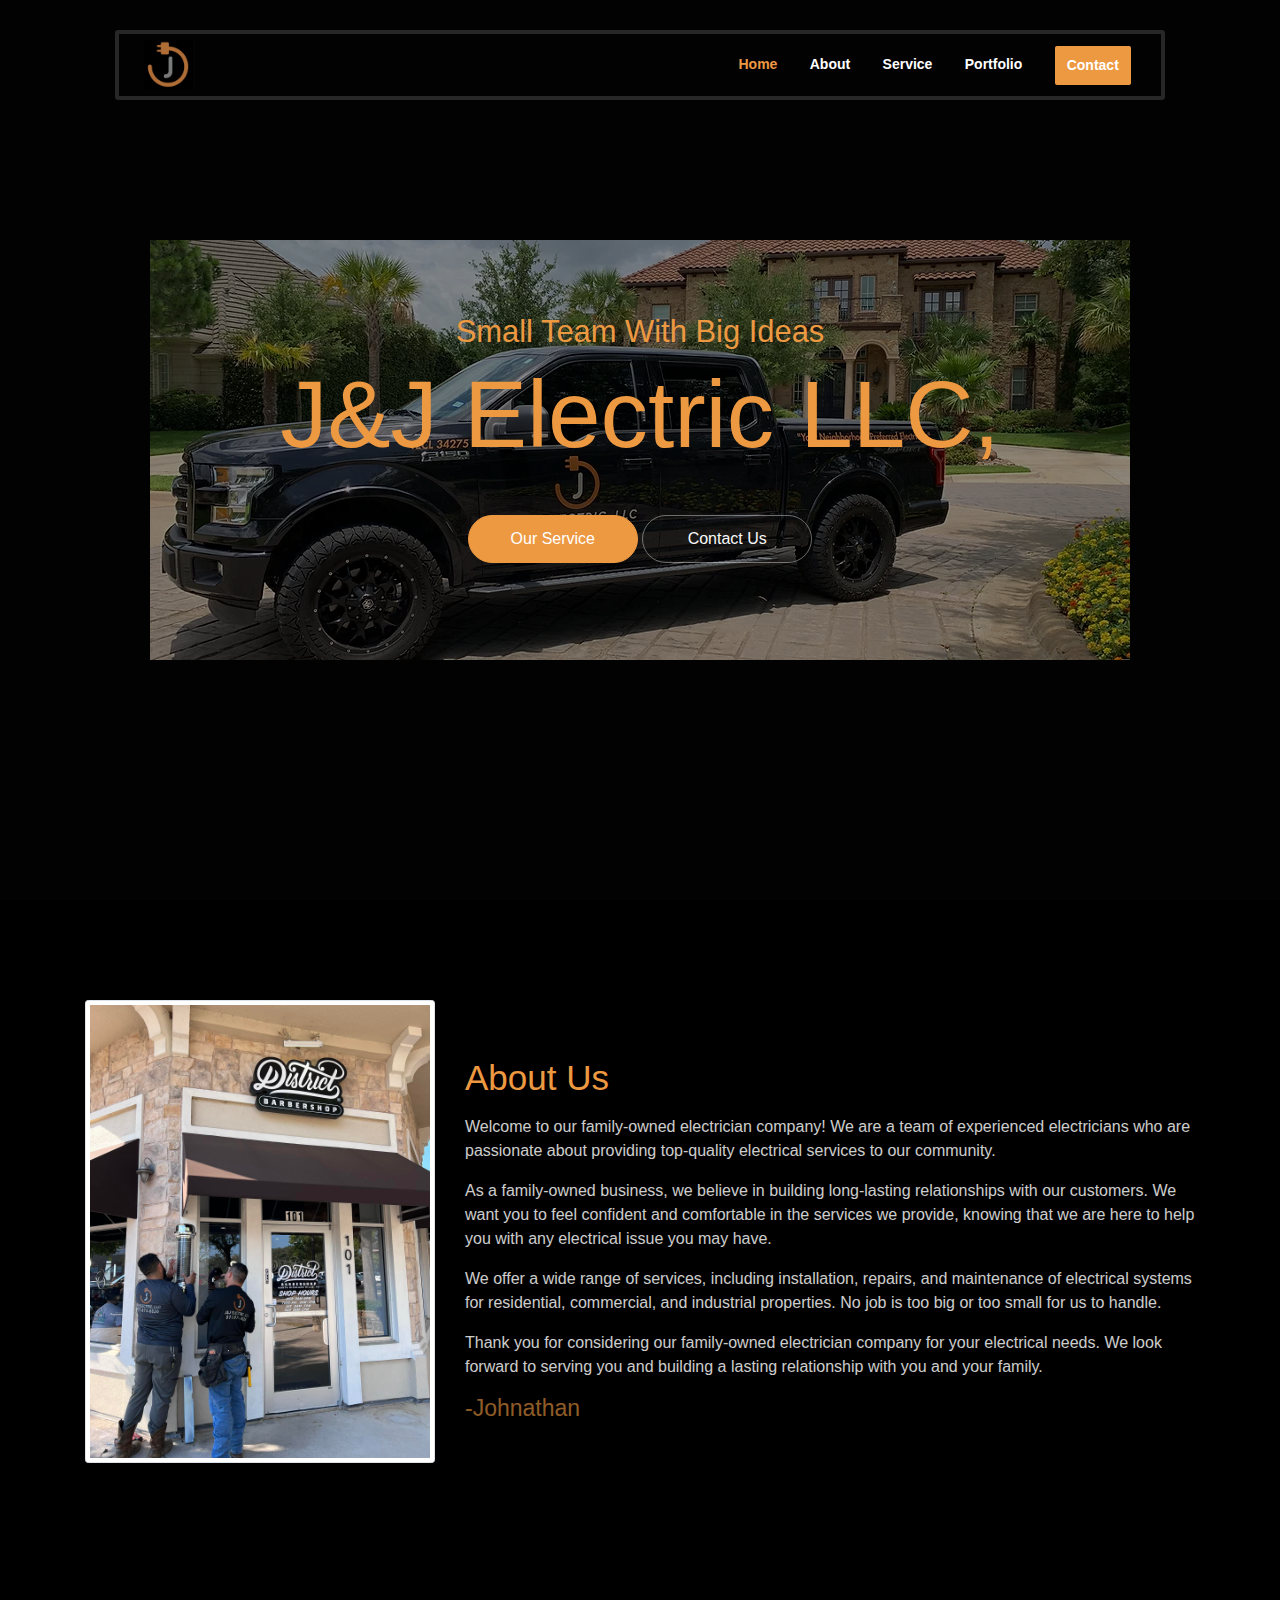
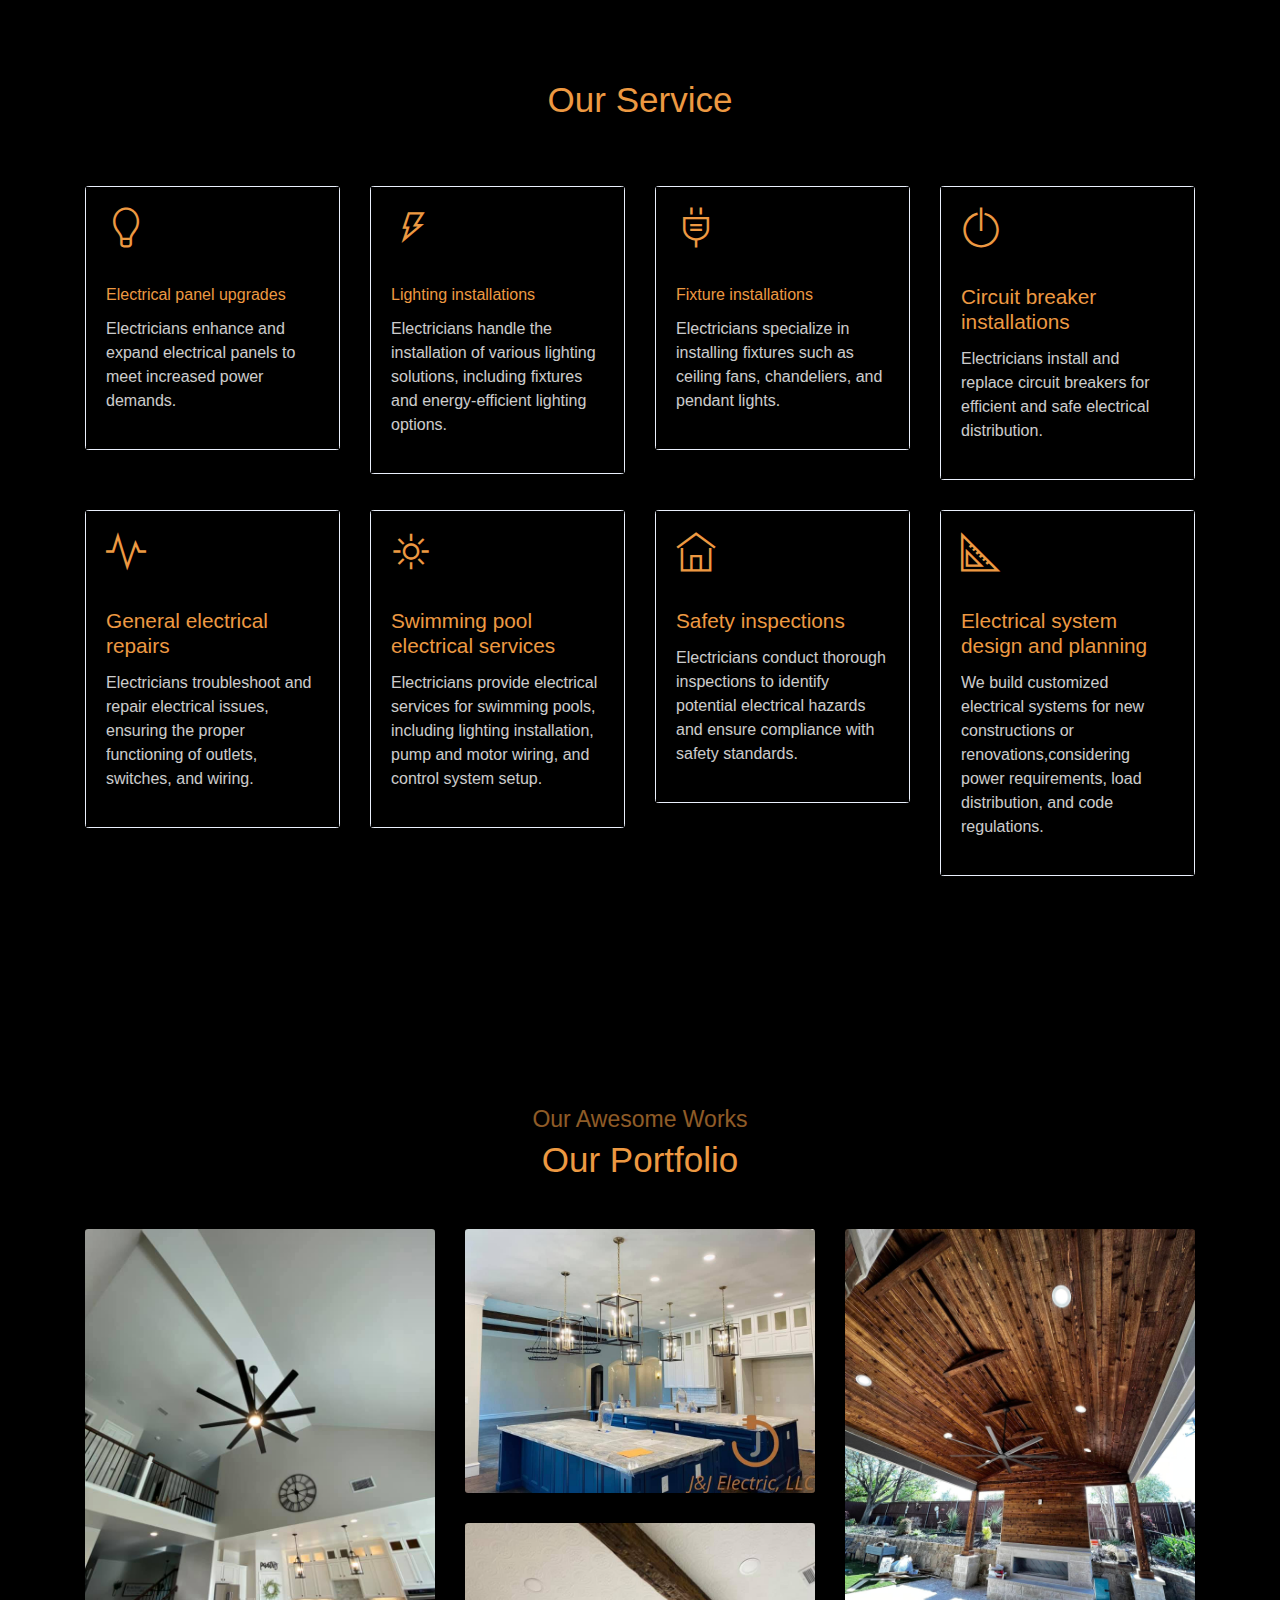
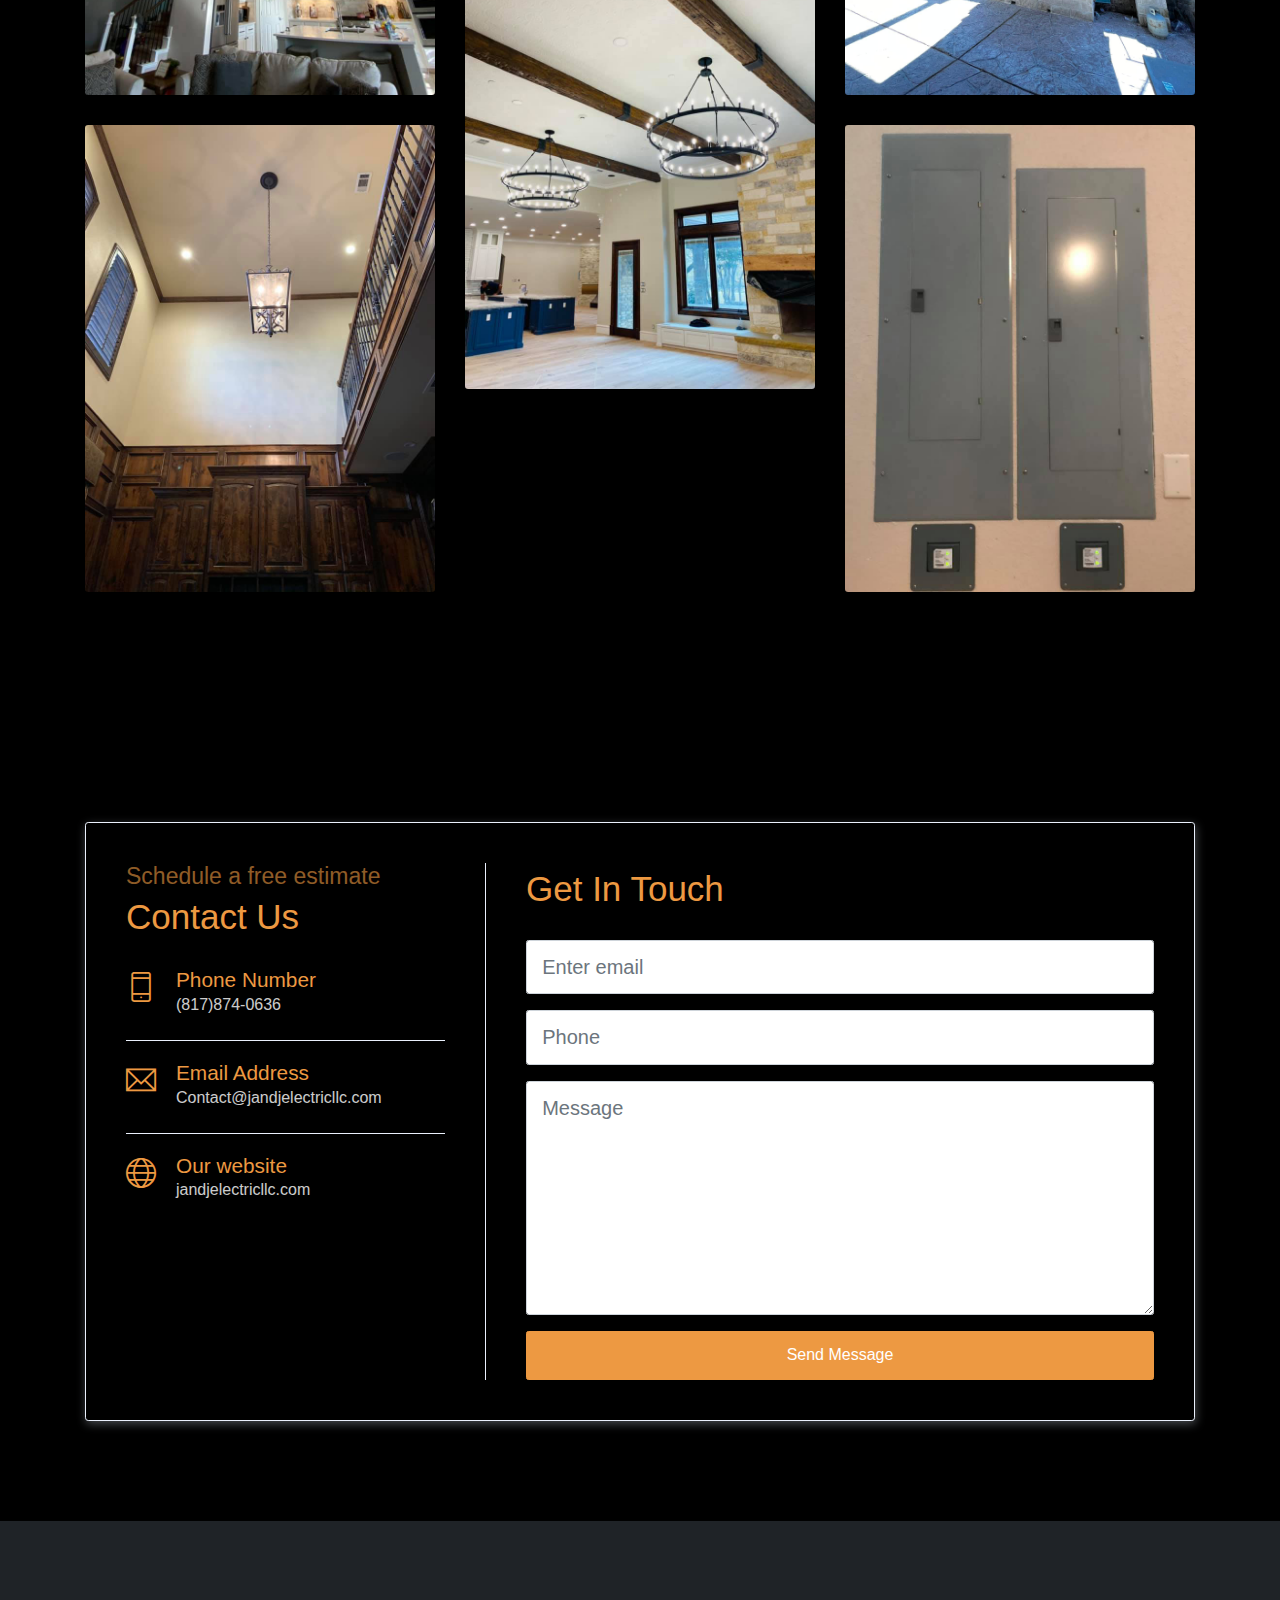
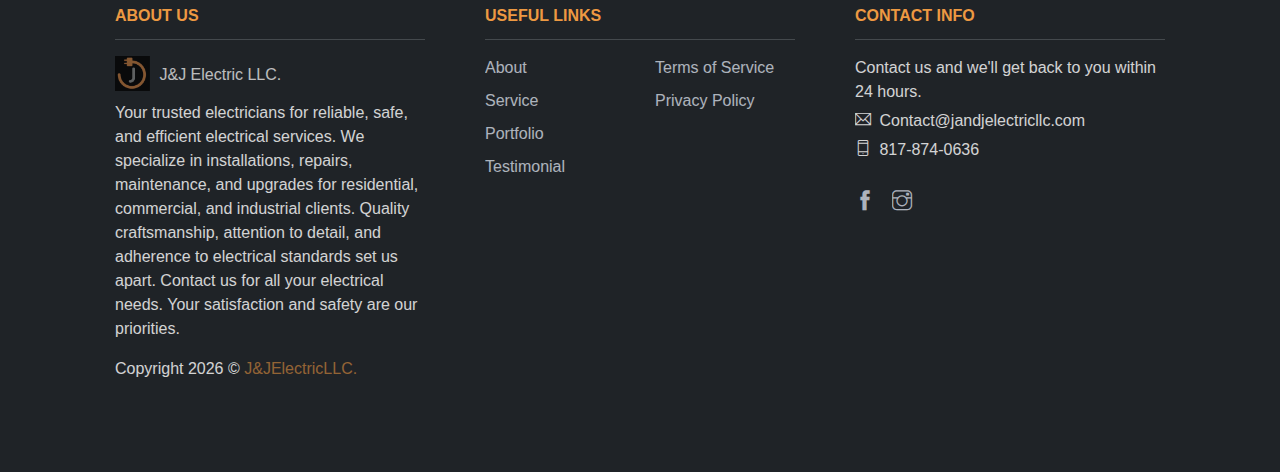
==== commit 6c154fb6: "services" ====
--- a/index.html
+++ b/index.html
@@ -98,8 +98,8 @@
                     <div class="card mb-4">
                         <div class="card-body">
                             <h2 class="mb-4"><i class="ti-light-bulb text-primary"></i></h2>
-                            <h6 class="card-title">corporis assumenda</h6>
-                            <p>Lorem ipsum dolor sit amet, consectetur adipisicing elit. Debitis amet saepe et!</p>
+                            <h6 class="card-title">Electrical panel upgrades</h6>
+                            <p>Electricians enhance and expand electrical panels to meet increased power demands.</p>
                         </div>
                     </div>
                 </div>
@@ -107,8 +107,8 @@
                     <div class="card mb-4">
                         <div class="card-body">
                             <h2 class="mb-4"><i class="ti-bolt text-primary"></i></h2>
-                            <h6 class="card-title">Debitis amet</h6>
-                            <p>Lorem ipsum dolor sit amet, consectetur adipisicing elit. Debitis amet saepe et!</p>
+                            <h6 class="card-title">Lighting installations</h6>
+                            <p> Electricians handle the installation of various lighting solutions, including fixtures and energy-efficient lighting options.</p>
                         </div>
                     </div>
                 </div>
@@ -116,8 +116,17 @@
                     <div class="card mb-4">
                         <div class="card-body">
                             <h2 class="mb-4"><i class="ti-plug text-primary"></i></h2>
-                            <h6 class="card-title">Libero temporibus</h6>
-                            <p>Lorem ipsum dolor sit amet, consectetur adipisicing elit. Debitis amet saepe et!</p>
+                            <h6 class="card-title">Fixture installations</h6>
+                            <p>Electricians specialize in installing fixtures such as ceiling fans, chandeliers, and pendant lights.</p>
+                        </div>
+                    </div>
+                </div>
+                <div class="col-sm-4 col-md-3">
+                    <div class="card mb-4">
+                        <div class="card-body">
+                            <h2 class="mb-4"><i class="ti-power-off text-primary"></i></h2>
+                            <h5 class="card-title">Circuit breaker installations</h5>
+                            <p>Electricians install and replace circuit breakers for efficient and safe electrical distribution.</p>
                         </div>
                     </div>
                 </div>
@@ -125,26 +134,18 @@
                     <div class="card mb-4">
                         <div class="card-body">
                             <h2 class="mb-4"><i class="ti-pulse text-primary"></i></h2>
-                            <h5 class="card-title">Perspiciatis explicabo</h5>
-                            <p>Lorem ipsum dolor sit amet, consectetur adipisicing elit. Debitis amet saepe et!</p>
-                        </div>
-                    </div>
-                </div>
-                <div class="col-sm-4 col-md-3">
-                    <div class="card mb-4">
-                        <div class="card-body">
-                            <h2 class="mb-4"><i class="ti-power-off text-primary"></i></h2>
-                            <h6 class="card-title">Poluptatum</h6>
-                            <p>Lorem ipsum dolor sit amet, consectetur adipisicing elit. Debitis amet saepe et!</p>
-                        </div>
-                    </div>
-                </div>
+                            <h5 class="card-title">General electrical repairs</h5>
+                            <p>Electricians troubleshoot and repair electrical issues, ensuring the proper functioning of outlets, switches, and wiring.</p>
+                        </div>
+                    </div>
+                </div>
+               
                 <div class="col-sm-4 col-md-3">
                     <div class="card mb-4">
                         <div class="card-body">
                             <h2 class="mb-4"><i class="ti-shine text-primary"></i></h2>
-                            <h6 class="card-title">Nihil dicta</h6>
-                            <p>Lorem ipsum dolor sit amet, consectetur adipisicing elit. Debitis amet saepe et!</p>
+                            <h5 class="card-title">Swimming pool electrical services</h5>
+                            <p>Electricians provide electrical services for swimming pools, including lighting installation, pump and motor wiring, and control system setup.</p>
                         </div>
                     </div>
                 </div>
@@ -152,8 +153,8 @@
                     <div class="card mb-4">
                         <div class="card-body">
                             <h2 class="mb-4"><i class="ti-home text-primary"></i></h2>
-                            <h6 class="card-title">Repellendus maxime</h6>
-                            <p>Lorem ipsum dolor sit amet, consectetur adipisicing elit. Debitis amet saepe et!</p>
+                            <h5 class="card-title">Safety inspections</h5>
+                            <p>Electricians conduct thorough inspections to identify potential electrical hazards and ensure compliance with safety standards.</p>
                         </div>
                     </div>
                 </div>
@@ -161,8 +162,8 @@
                     <div class="card mb-4">
                         <div class="card-body">
                             <h2 class="mb-4"><i class="ti-ruler-alt-2 text-primary"></i></h2>
-                            <h6 class="card-title">Sint vitae</h6>
-                            <p>Lorem ipsum dolor sit amet, consectetur adipisicing elit. Debitis amet saepe et!</p>
+                            <h5 class="card-title">Electrical system design and planning</h5>
+                            <p>We build customized electrical systems for new constructions or renovations,considering power requirements, load distribution, and code regulations.</p>
                         </div>
                     </div>
                 </div>
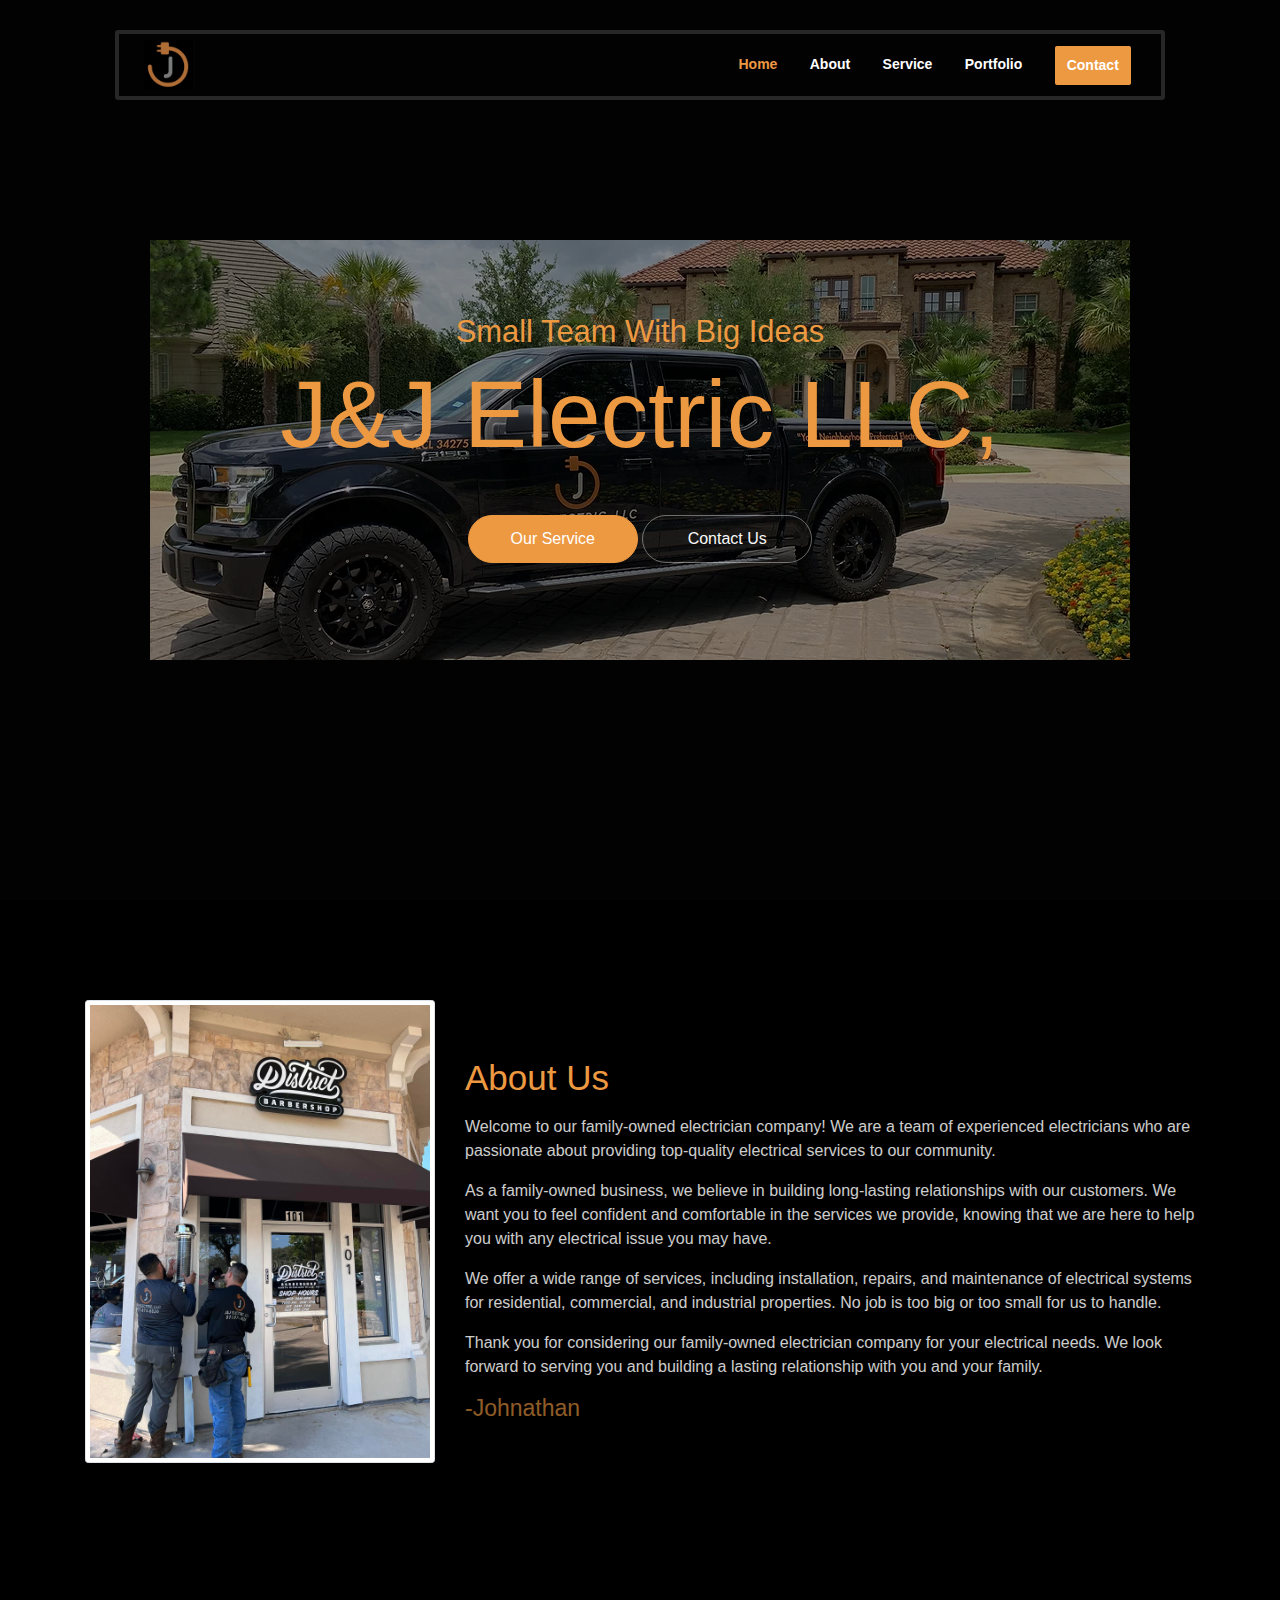
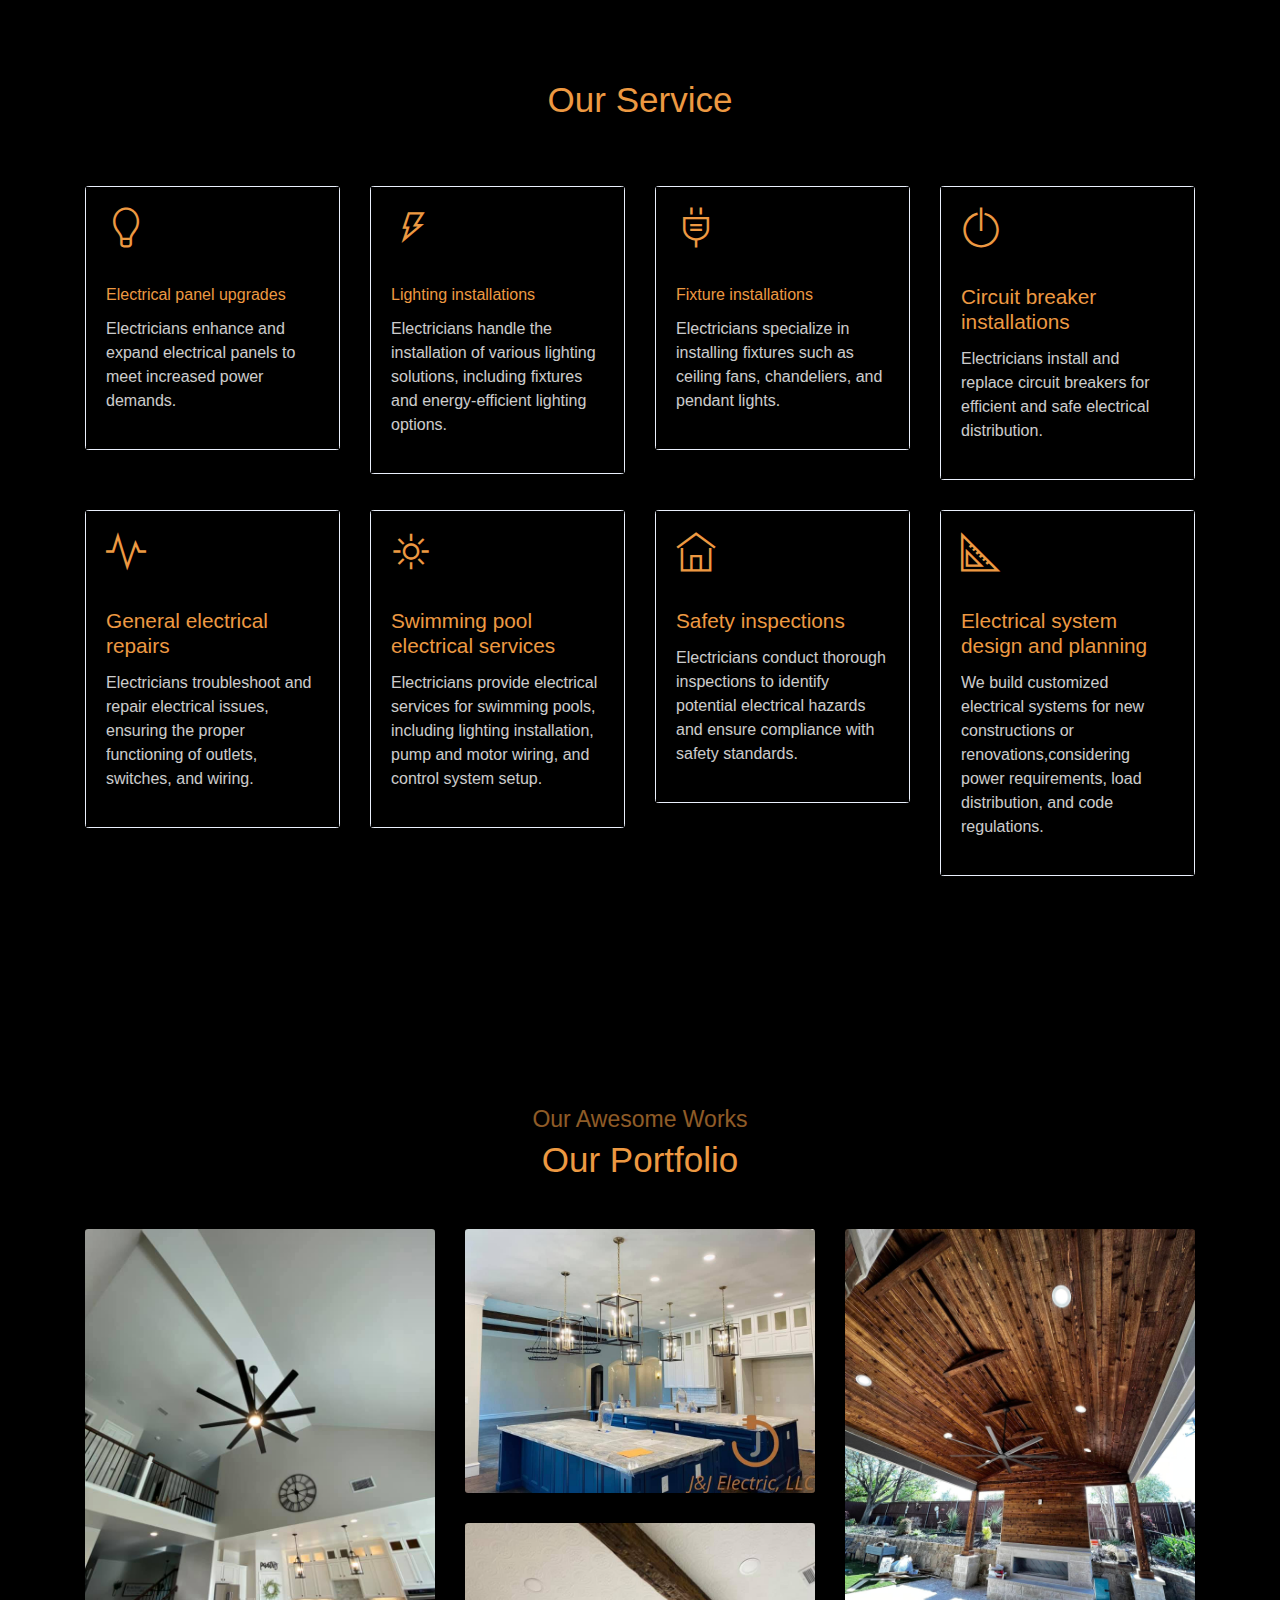
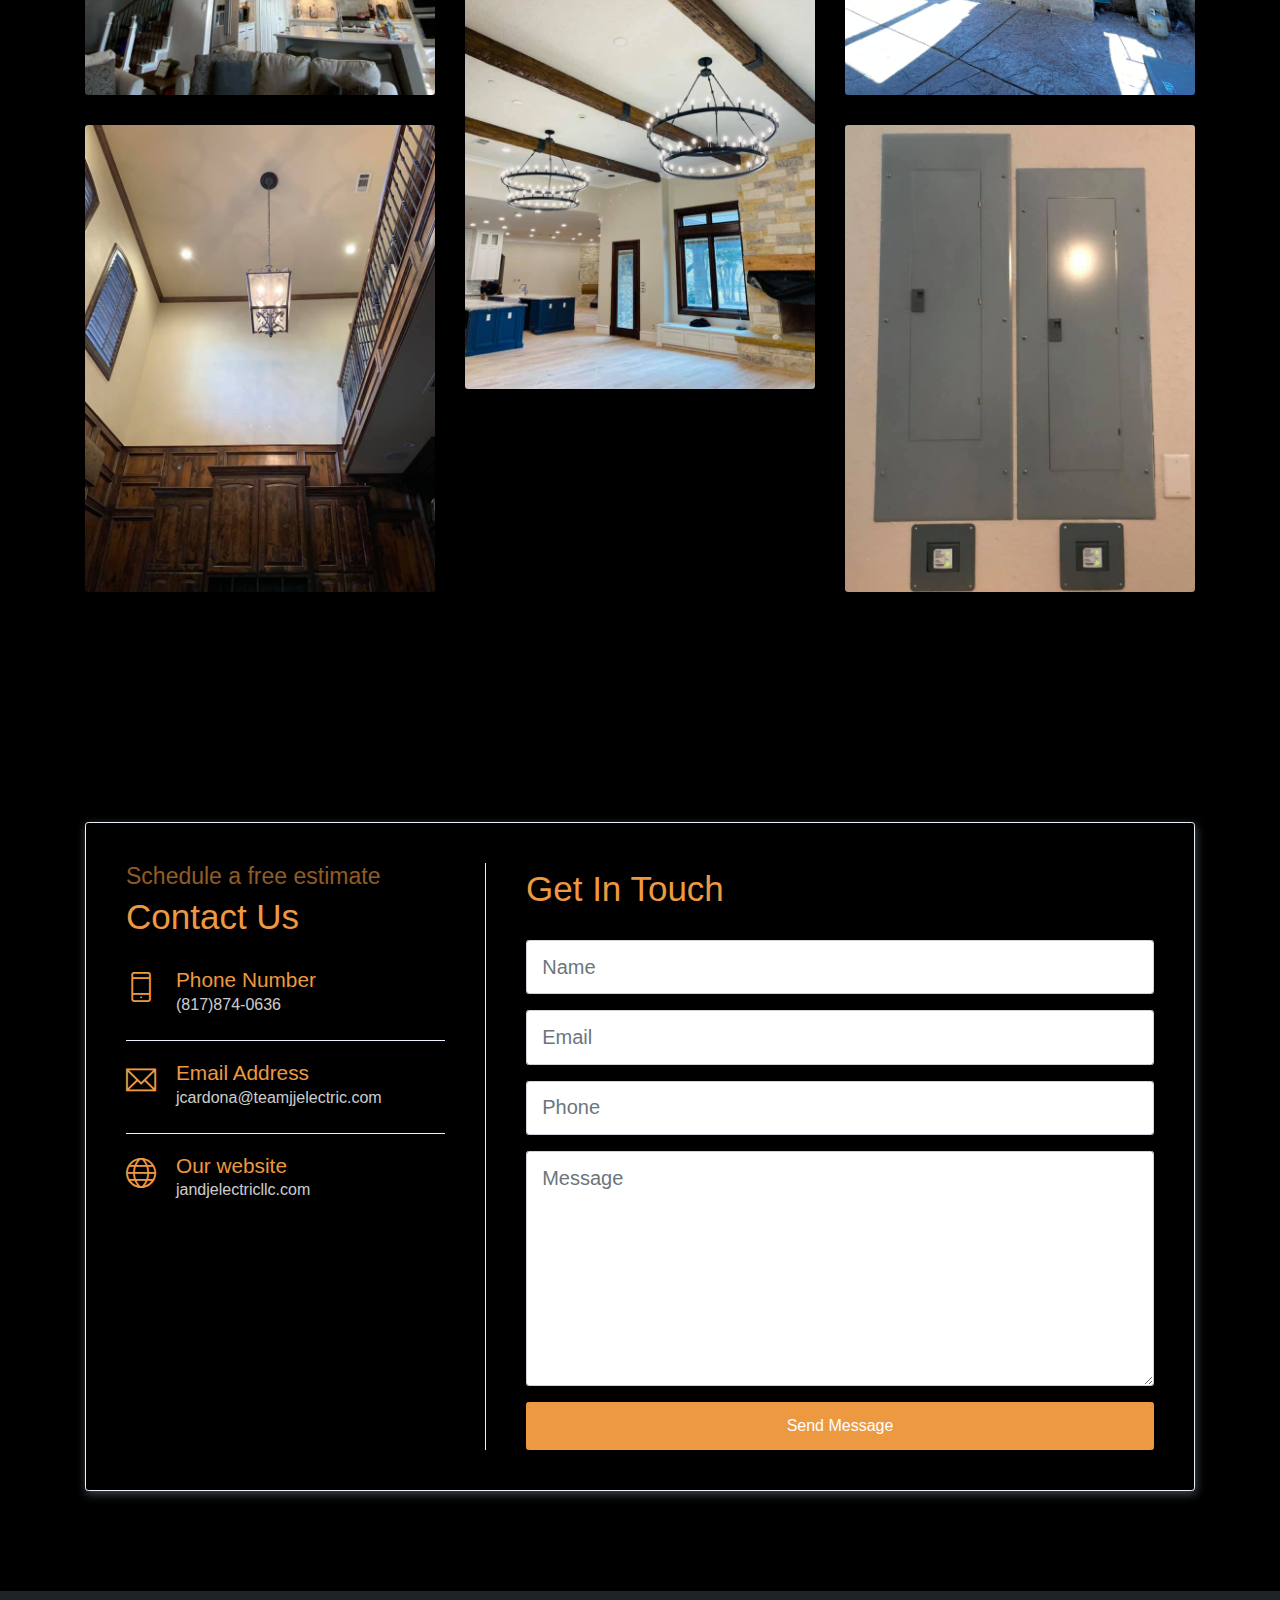
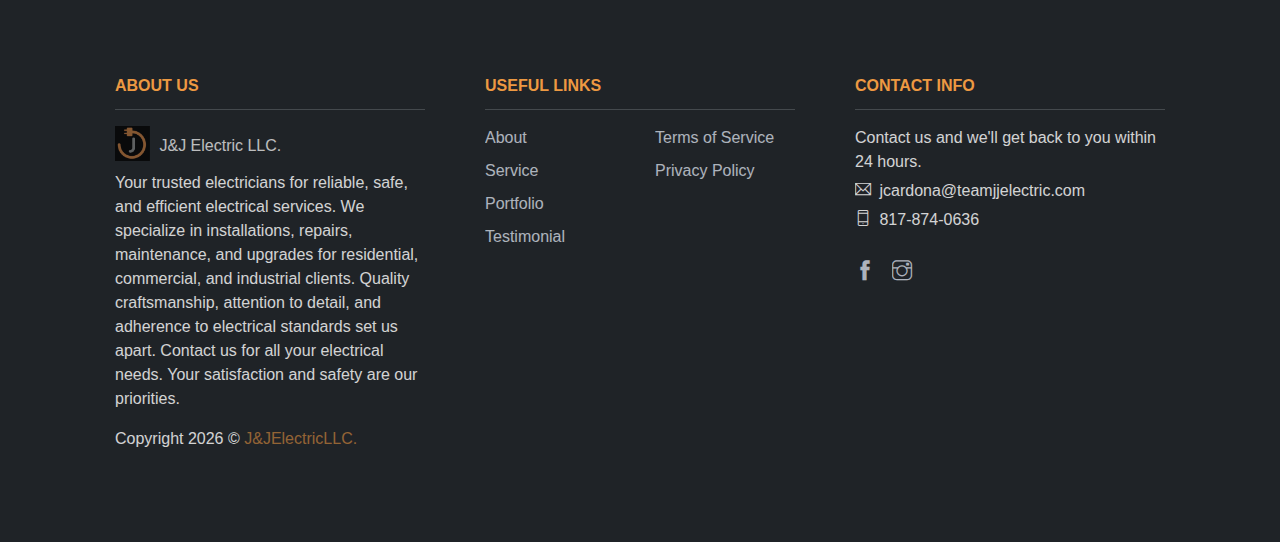
==== commit 3d4201d9: "contactform" ====
--- a/index.html
+++ b/index.html
@@ -432,7 +432,7 @@
                         <i class="ti-email"></i>
                         <div class="mb-0">
                             <h5>Email Address</h5>
-                            <p>Contact@jandjelectricllc.com</p>
+                            <p>jcardona@teamjjelectric.com</p>
                         </div>
                     </div>
                     <div class="item">
@@ -448,13 +448,16 @@
                     <h6 class="section-title mb-4">Get In Touch</h6>
                     <form>
                         <div class="form-group">
-                            <input type="email" class="form-control form-control-lg" id="InputEmail1" aria-describedby="emailHelp" placeholder="Enter email" required>
+                            <input type="name" class="form-control form-control-lg" id="name" aria-describedby="emailHelp" placeholder="Name" required>
                         </div>
                         <div class="form-group">
-                            <input type="tel" class="form-control form-control-lg" id="Inputphone1" placeholder="Phone" required>
+                            <input type="email" class="form-control form-control-lg" id="email" aria-describedby="emailHelp" placeholder="Email" required>
                         </div>
                         <div class="form-group">
-                            <textarea name="contact-message" id="" cols="30" rows="7" class="form-control form-control-lg" placeholder="Message"></textarea>
+                            <input type="tel" class="form-control form-control-lg" id="tel" placeholder="Phone" required>
+                        </div>
+                        <div class="form-group">
+                            <textarea name="contact-message" id="contact-message" cols="30" rows="7" class="form-control form-control-lg" placeholder="Message"></textarea>
                         </div>
                         <button type="submit" class="btn btn-primary btn-block btn-lg mt-3">Send Message</button>
                     </form>
@@ -509,7 +512,7 @@
                         <li class="list-body">
                             <p>Contact us and we'll get back to you within 24 hours.</p>
                         <!--<p><i class="ti-location-pin"></i> 12345 Fake ST NoWhere AB Country</p>-->
-                            <p><i class="ti-email"></i>  Contact@jandjelectricllc.com</p>
+                            <p><i class="ti-email"></i>  jcardona@teamjjelectric.com</p>
                             <p><i class="ti-mobile"></i> 817-874-0636</p>
                             <div class="social-links">
                                 <a href="https://www.facebook.com/jnjelectricllc/photos" class="link"><i class="ti-facebook"></i></a>
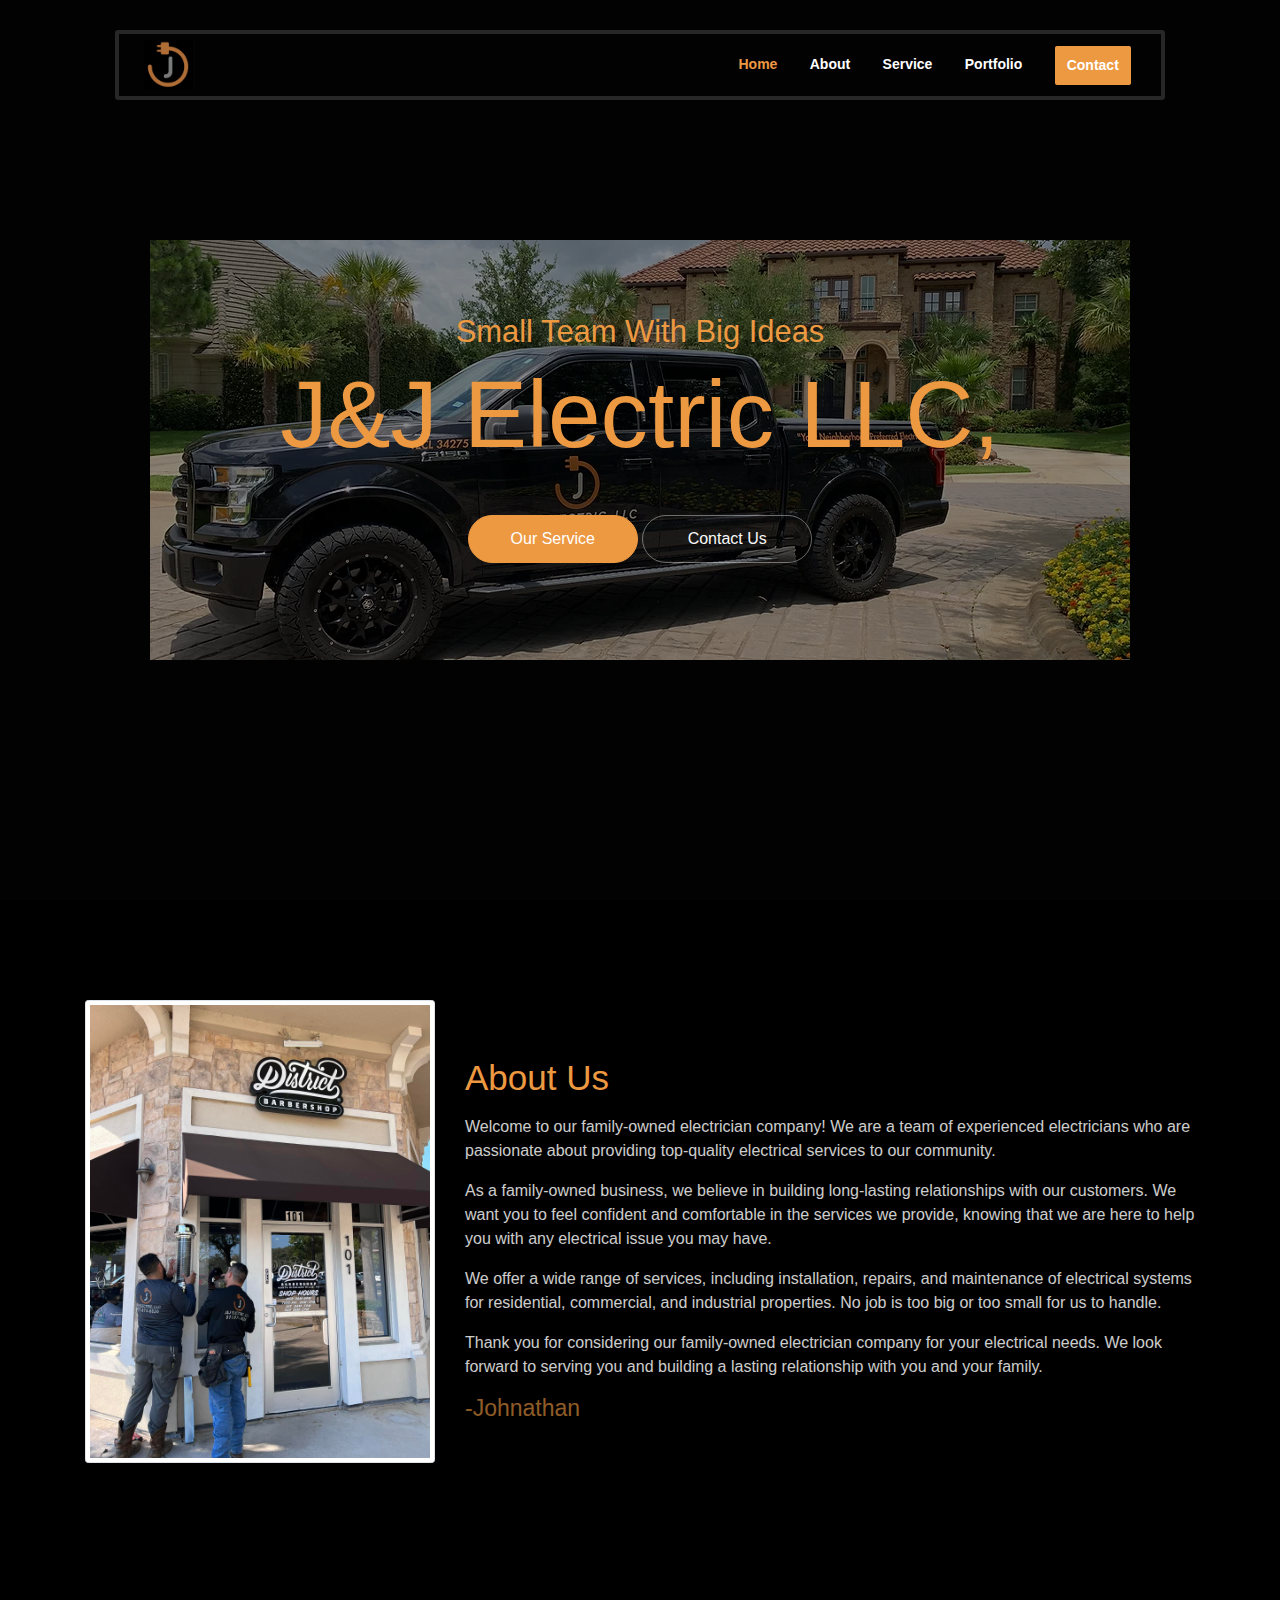
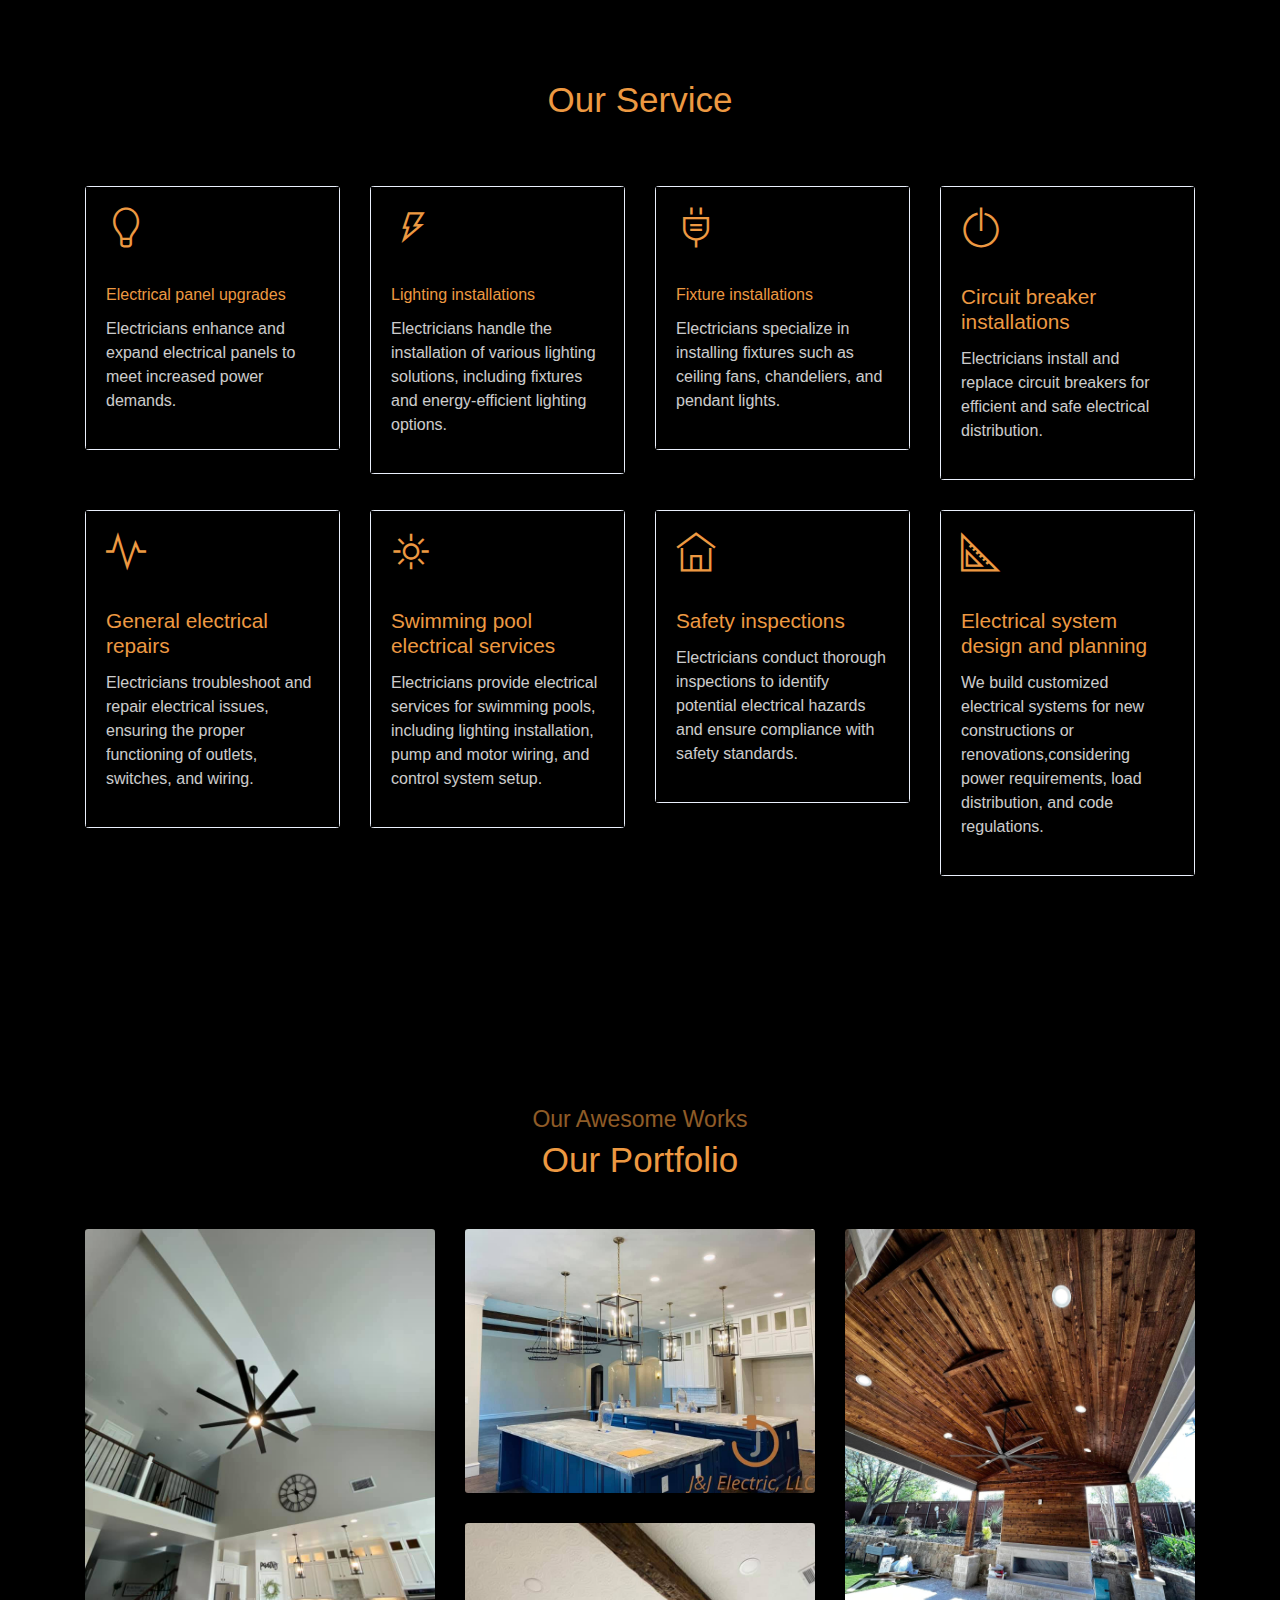
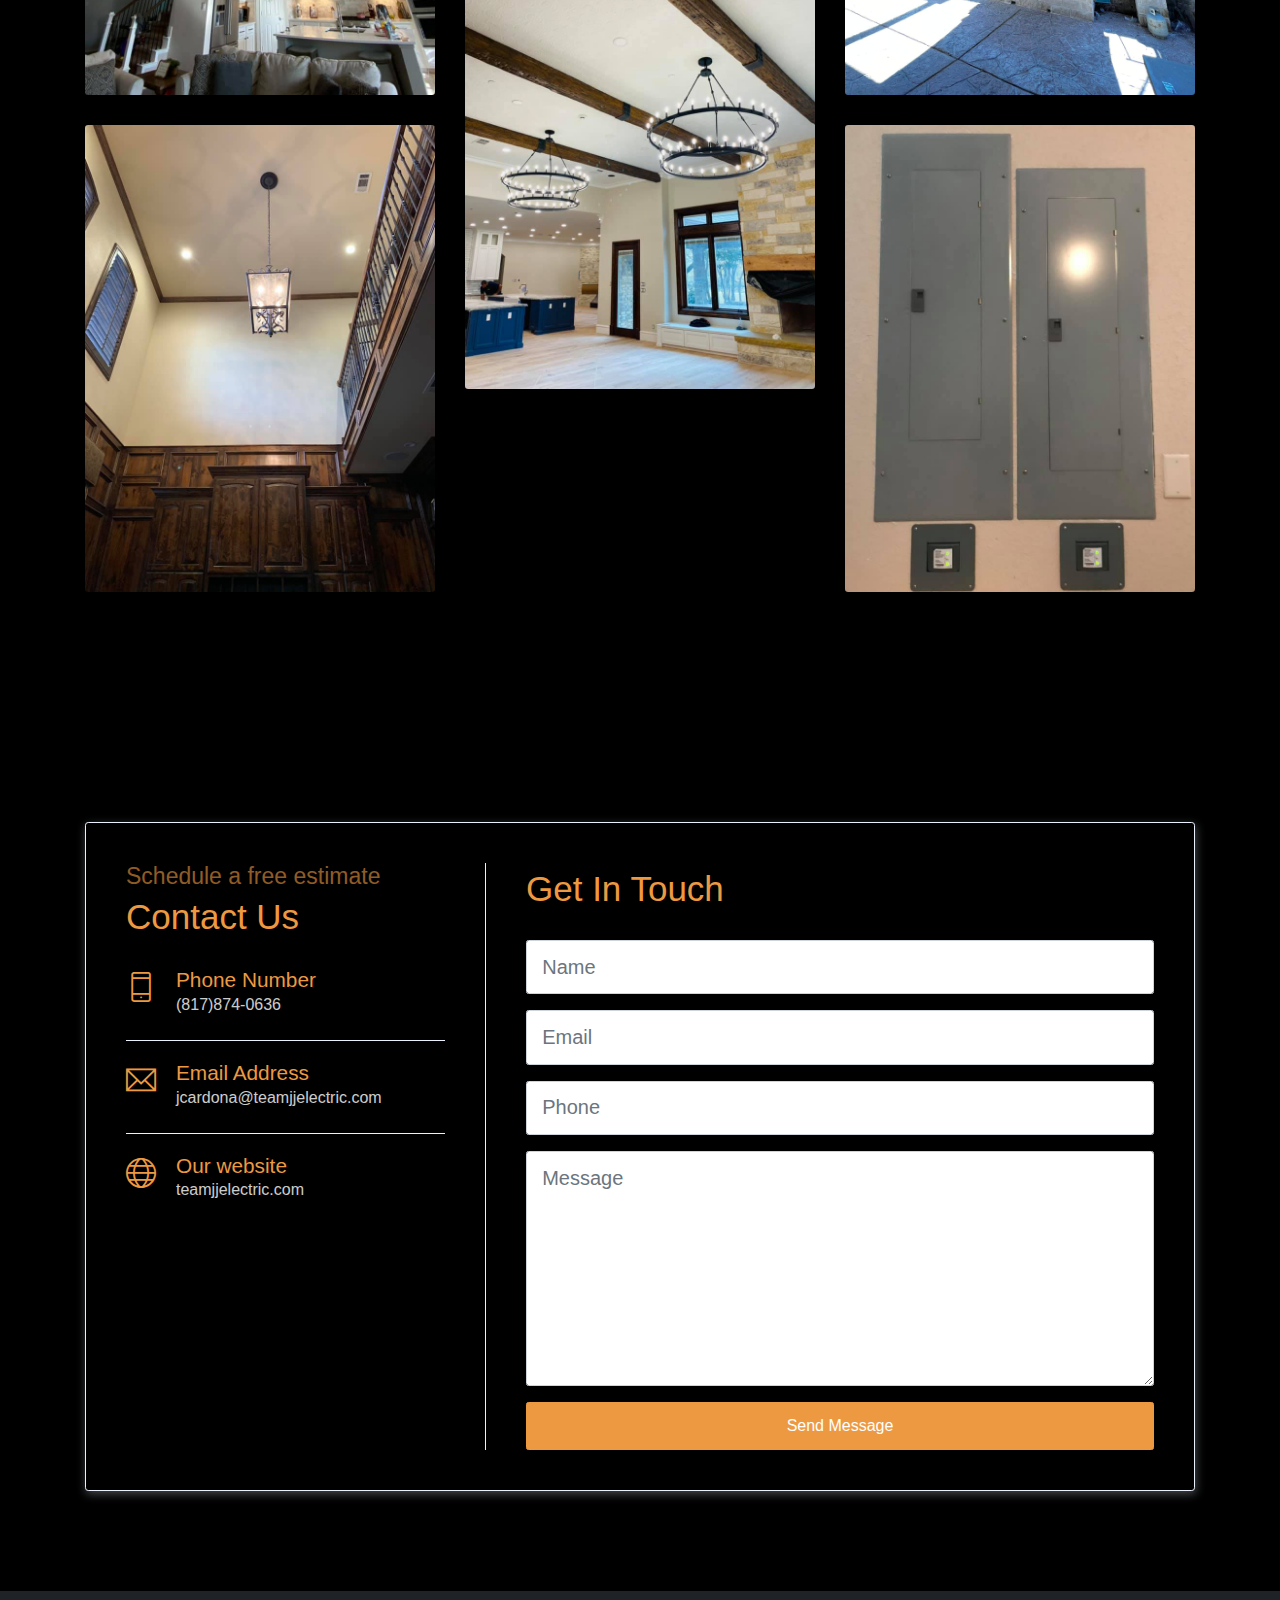
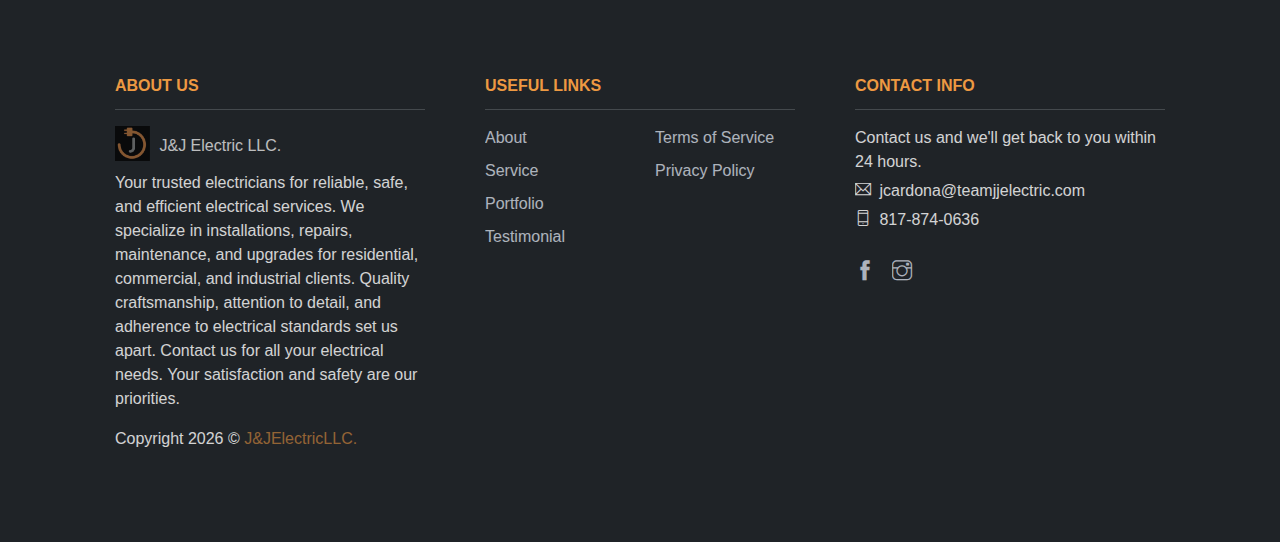
==== commit b5483b3a: "contact2" ====
--- a/index.html
+++ b/index.html
@@ -439,14 +439,14 @@
                         <i class="ti-world"></i>
                         <div class="mb-0">
                             <h5>Our website</h5>
-                            <p>jandjelectricllc.com</p>
+                            <p>teamjjelectric.com</p>
                         </div>
                     </div>
                 </div>
                 <div class="form">
                     <h6 class="section-subtitle"></h6>
                     <h6 class="section-title mb-4">Get In Touch</h6>
-                    <form>
+                    <form action="mail.php" method="POST">
                         <div class="form-group">
                             <input type="name" class="form-control form-control-lg" id="name" aria-describedby="emailHelp" placeholder="Name" required>
                         </div>
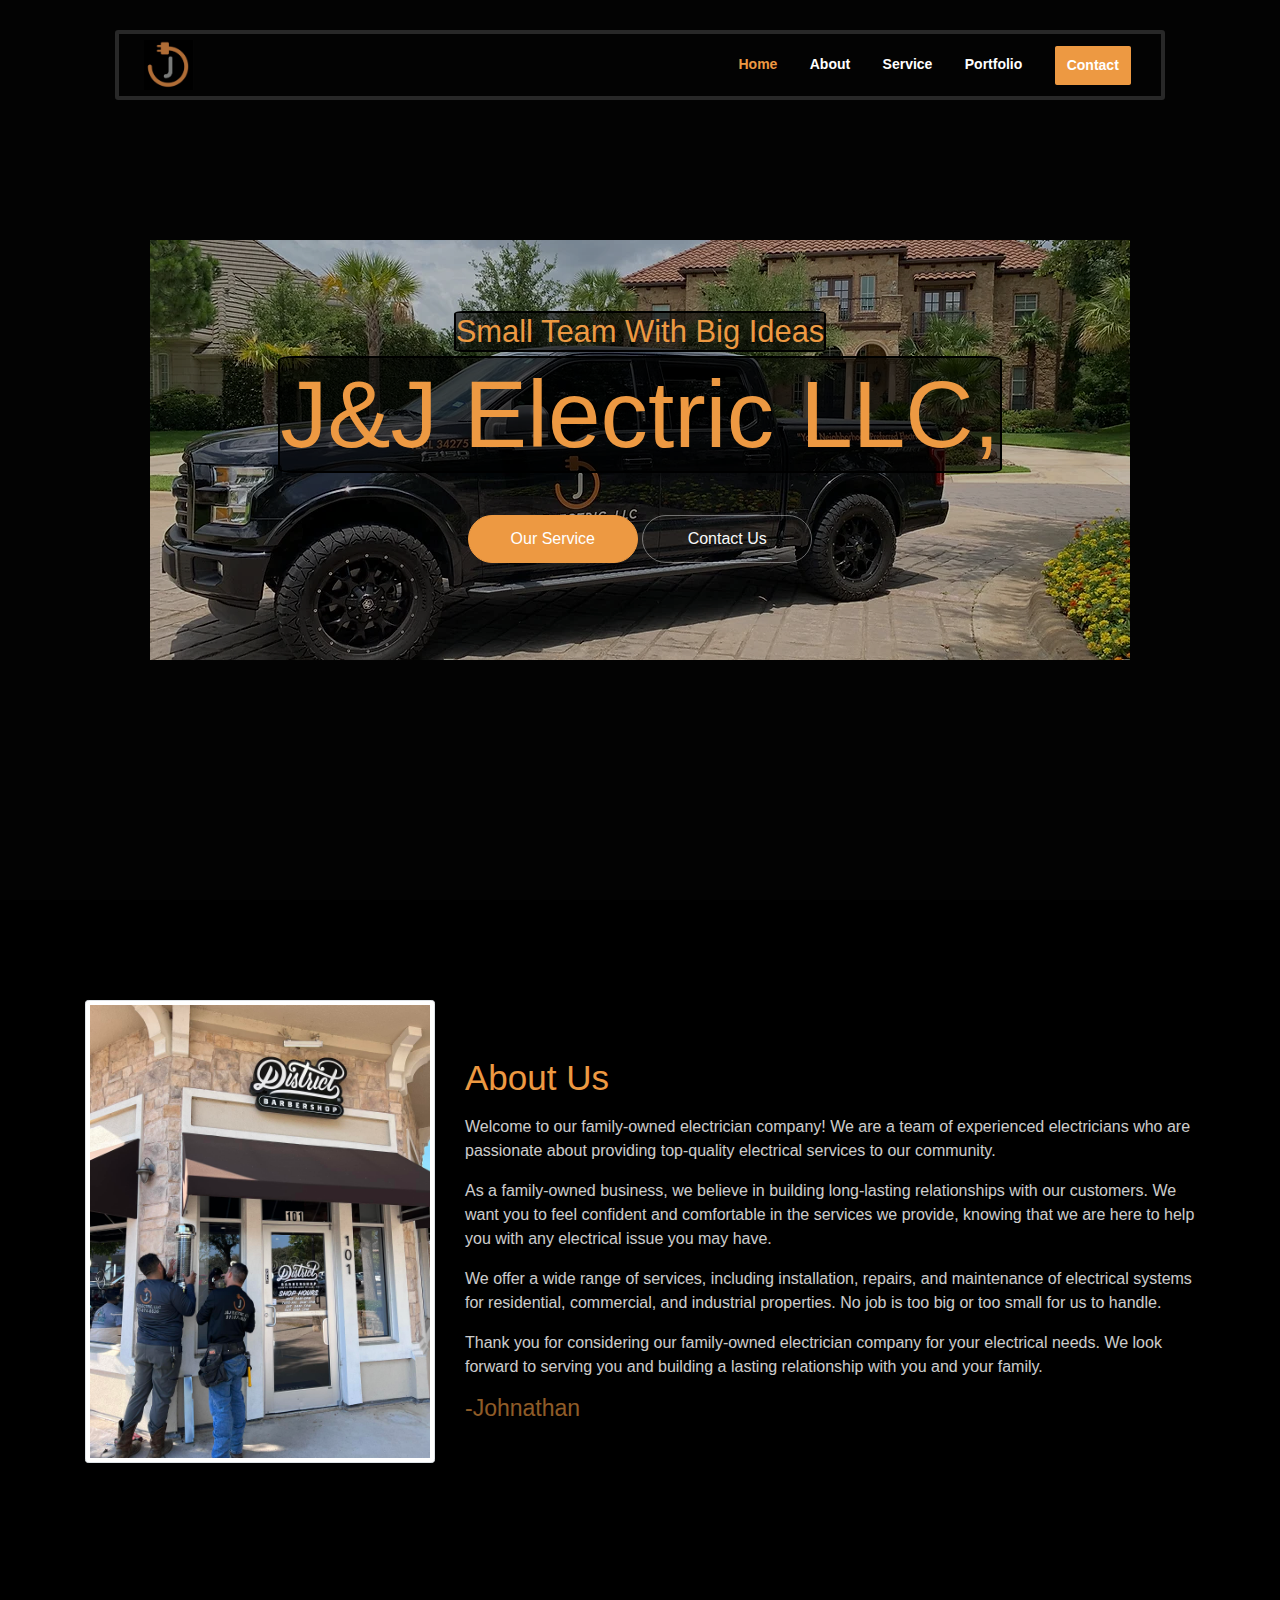
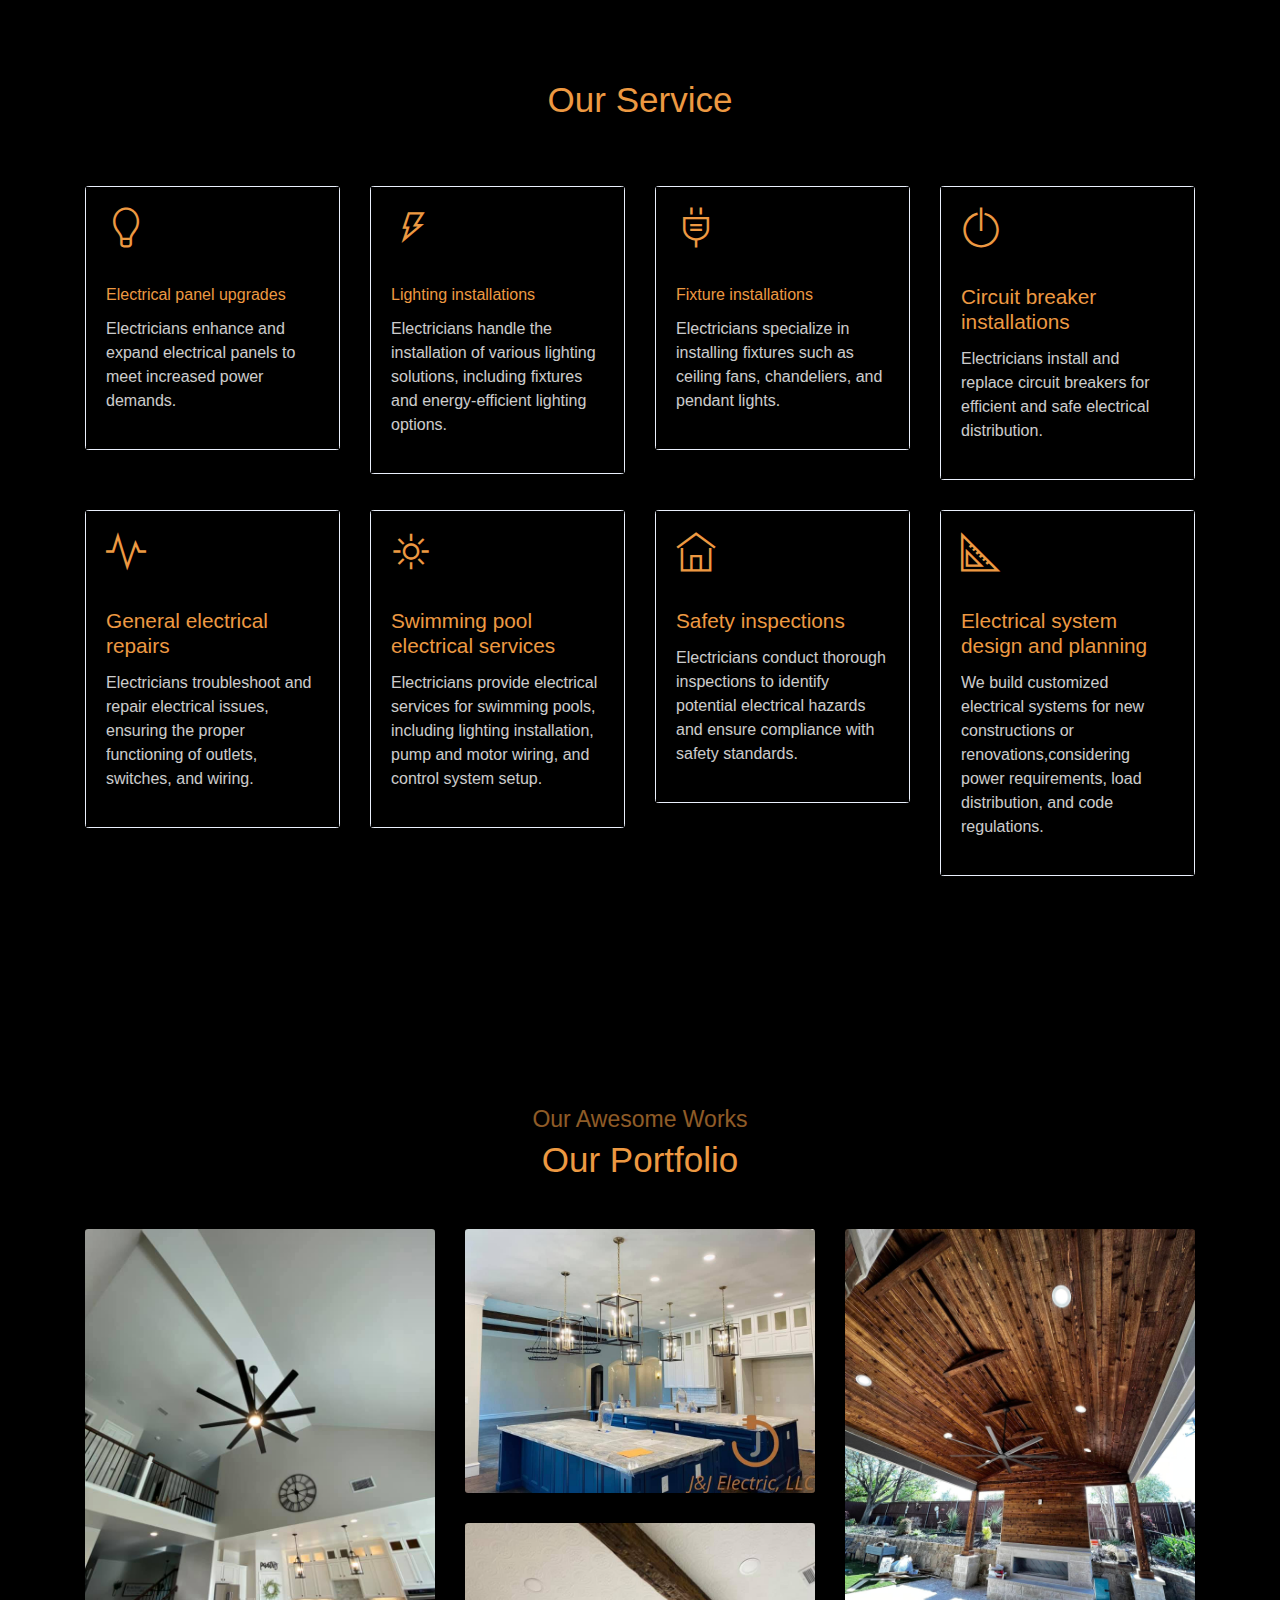
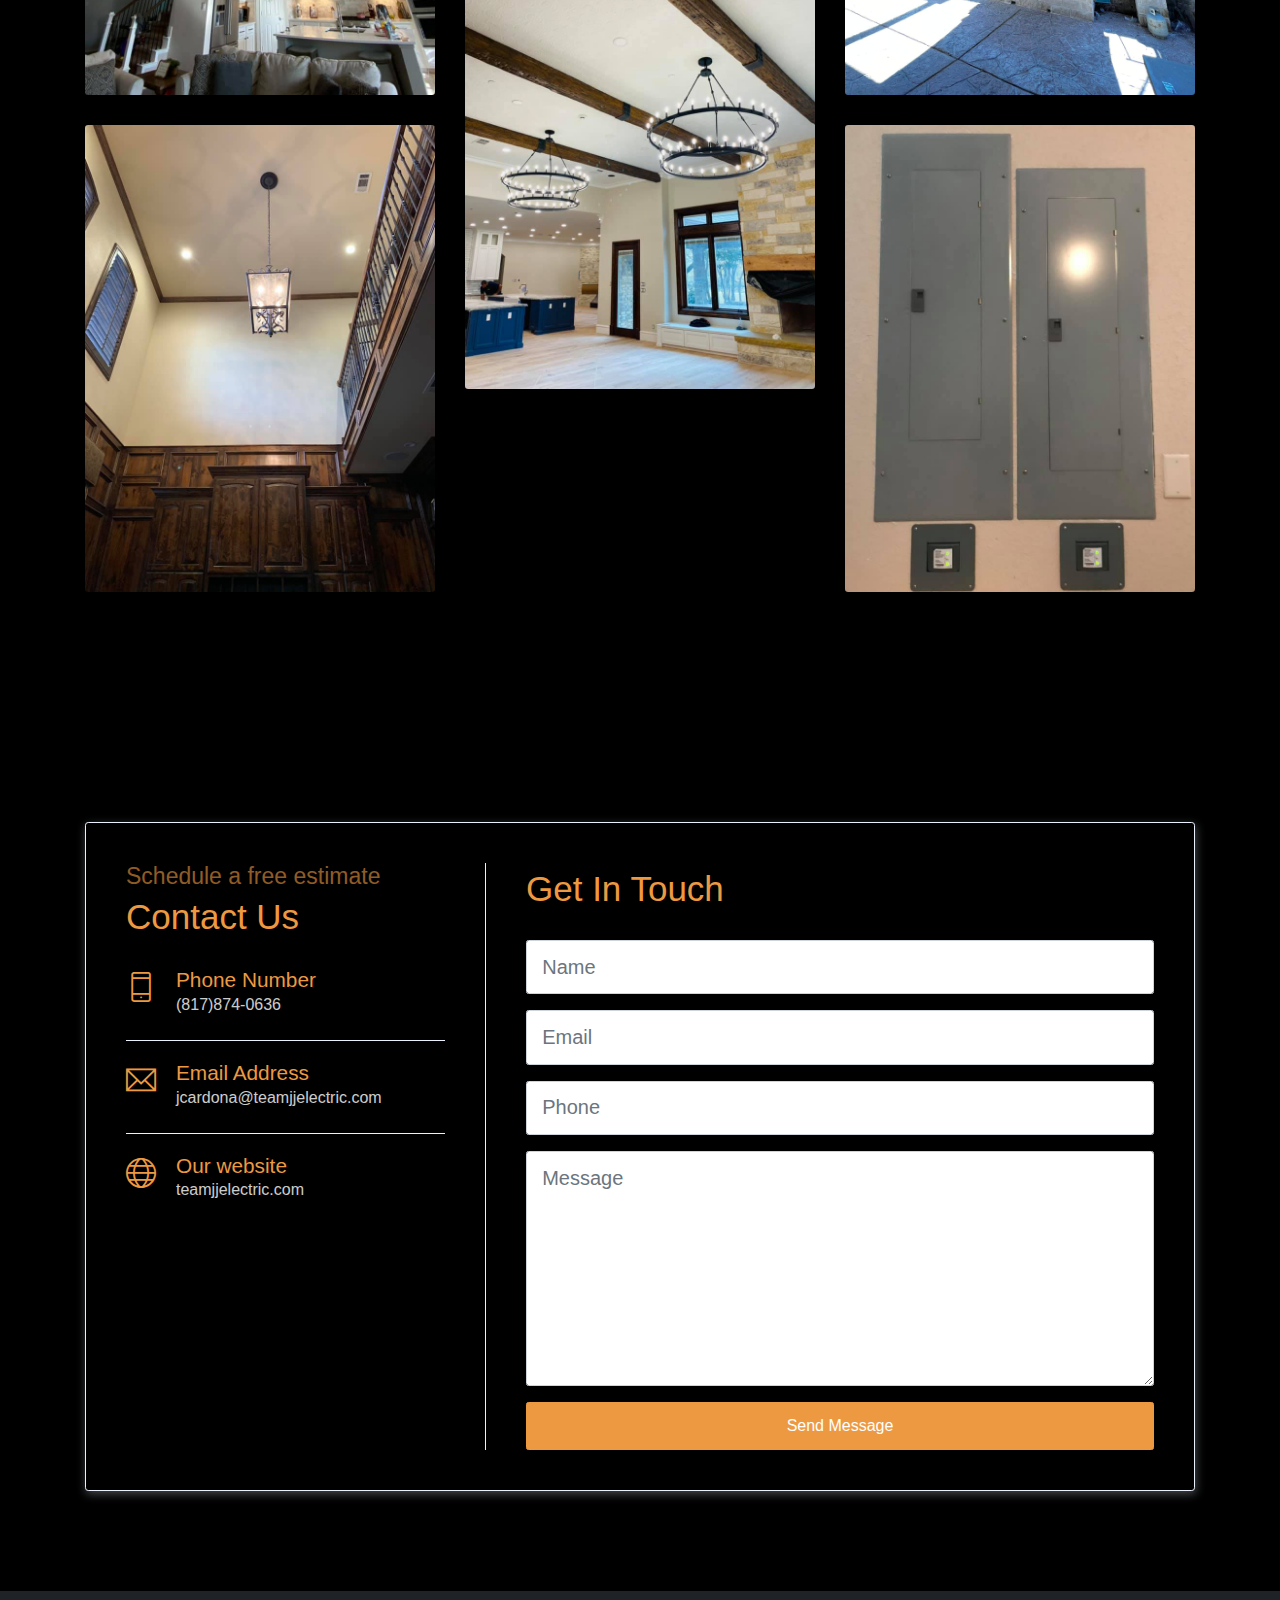
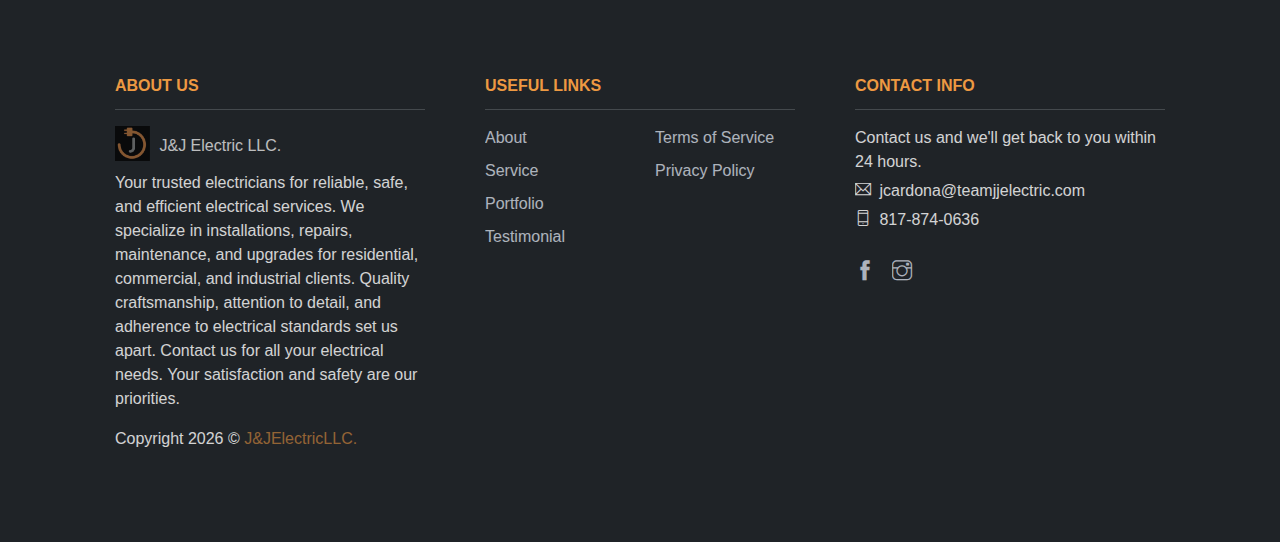
==== commit 2144737b: "tilte page" ====
--- a/index.html
+++ b/index.html
@@ -1,6 +1,15 @@
 <!DOCTYPE html>
 <html lang="en">
 <head>
+    <!-- Google tag (gtag.js) -->
+<script async src="https://www.googletagmanager.com/gtag/js?id=G-Z289KW7Q4V"></script>
+<script>
+  window.dataLayer = window.dataLayer || [];
+  function gtag(){dataLayer.push(arguments);}
+  gtag('js', new Date());
+
+  gtag('config', 'G-Z289KW7Q4V');
+</script>
     <link rel="icon" href="assets/imgs/J&J_logo.jpeg">
 	<meta charset="utf-8">
     <meta name="viewport" content="width=device-width, initial-scale=1, shrink-to-fit=no">
@@ -54,11 +63,13 @@
     <!-- Page Header -->
     <header class="header">
         <div class="overlay">
+            
             <h6 class="subtitle">Small Team With Big Ideas</h6>
             <h1 class="title">J&J Electric LLC,</h1>
             <div class="buttons text-center">
                 <a href="#service" class="btn btn-primary rounded w-lg btn-lg my-1">Our Service</a>
                 <a href="#contact" class="btn btn-outline-light rounded w-lg btn-lg my-1">Contact Us</a>
+            
             </div>              
         </div>      
     </header>
@@ -443,18 +454,19 @@
                         </div>
                     </div>
                 </div>
+
                 <div class="form">
                     <h6 class="section-subtitle"></h6>
                     <h6 class="section-title mb-4">Get In Touch</h6>
                     <form action="mail.php" method="POST">
                         <div class="form-group">
-                            <input type="name" class="form-control form-control-lg" id="name" aria-describedby="emailHelp" placeholder="Name" required>
+                            <input type="name" name="name" class="form-control form-control-lg" id="name" aria-describedby="emailHelp" placeholder="Name" required>
                         </div>
                         <div class="form-group">
-                            <input type="email" class="form-control form-control-lg" id="email" aria-describedby="emailHelp" placeholder="Email" required>
+                            <input type="email" name="email" class="form-control form-control-lg" id="email" aria-describedby="emailHelp" placeholder="Email" required>
                         </div>
                         <div class="form-group">
-                            <input type="tel" class="form-control form-control-lg" id="tel" placeholder="Phone" required>
+                            <input type="tel" name="tel" class="form-control form-control-lg" id="tel" placeholder="Phone" required>
                         </div>
                         <div class="form-group">
                             <textarea name="contact-message" id="contact-message" cols="30" rows="7" class="form-control form-control-lg" placeholder="Message"></textarea>
